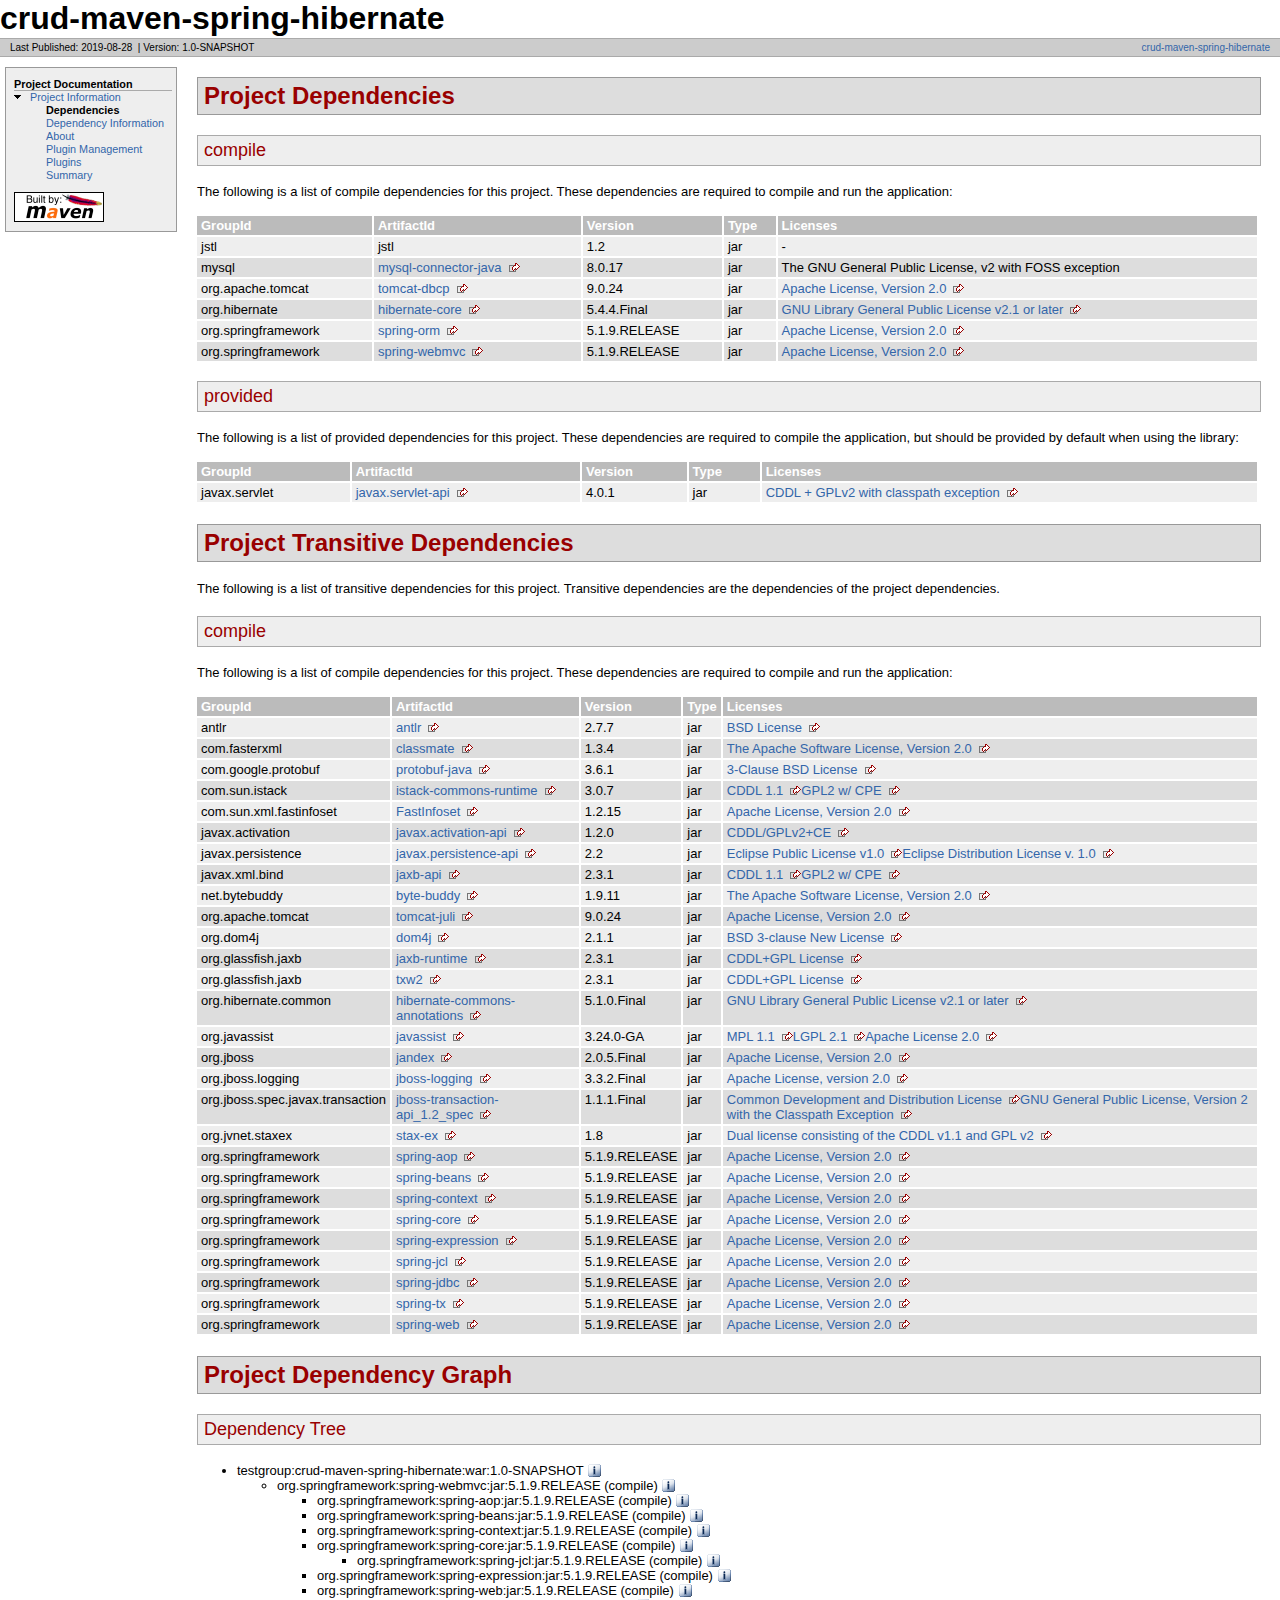
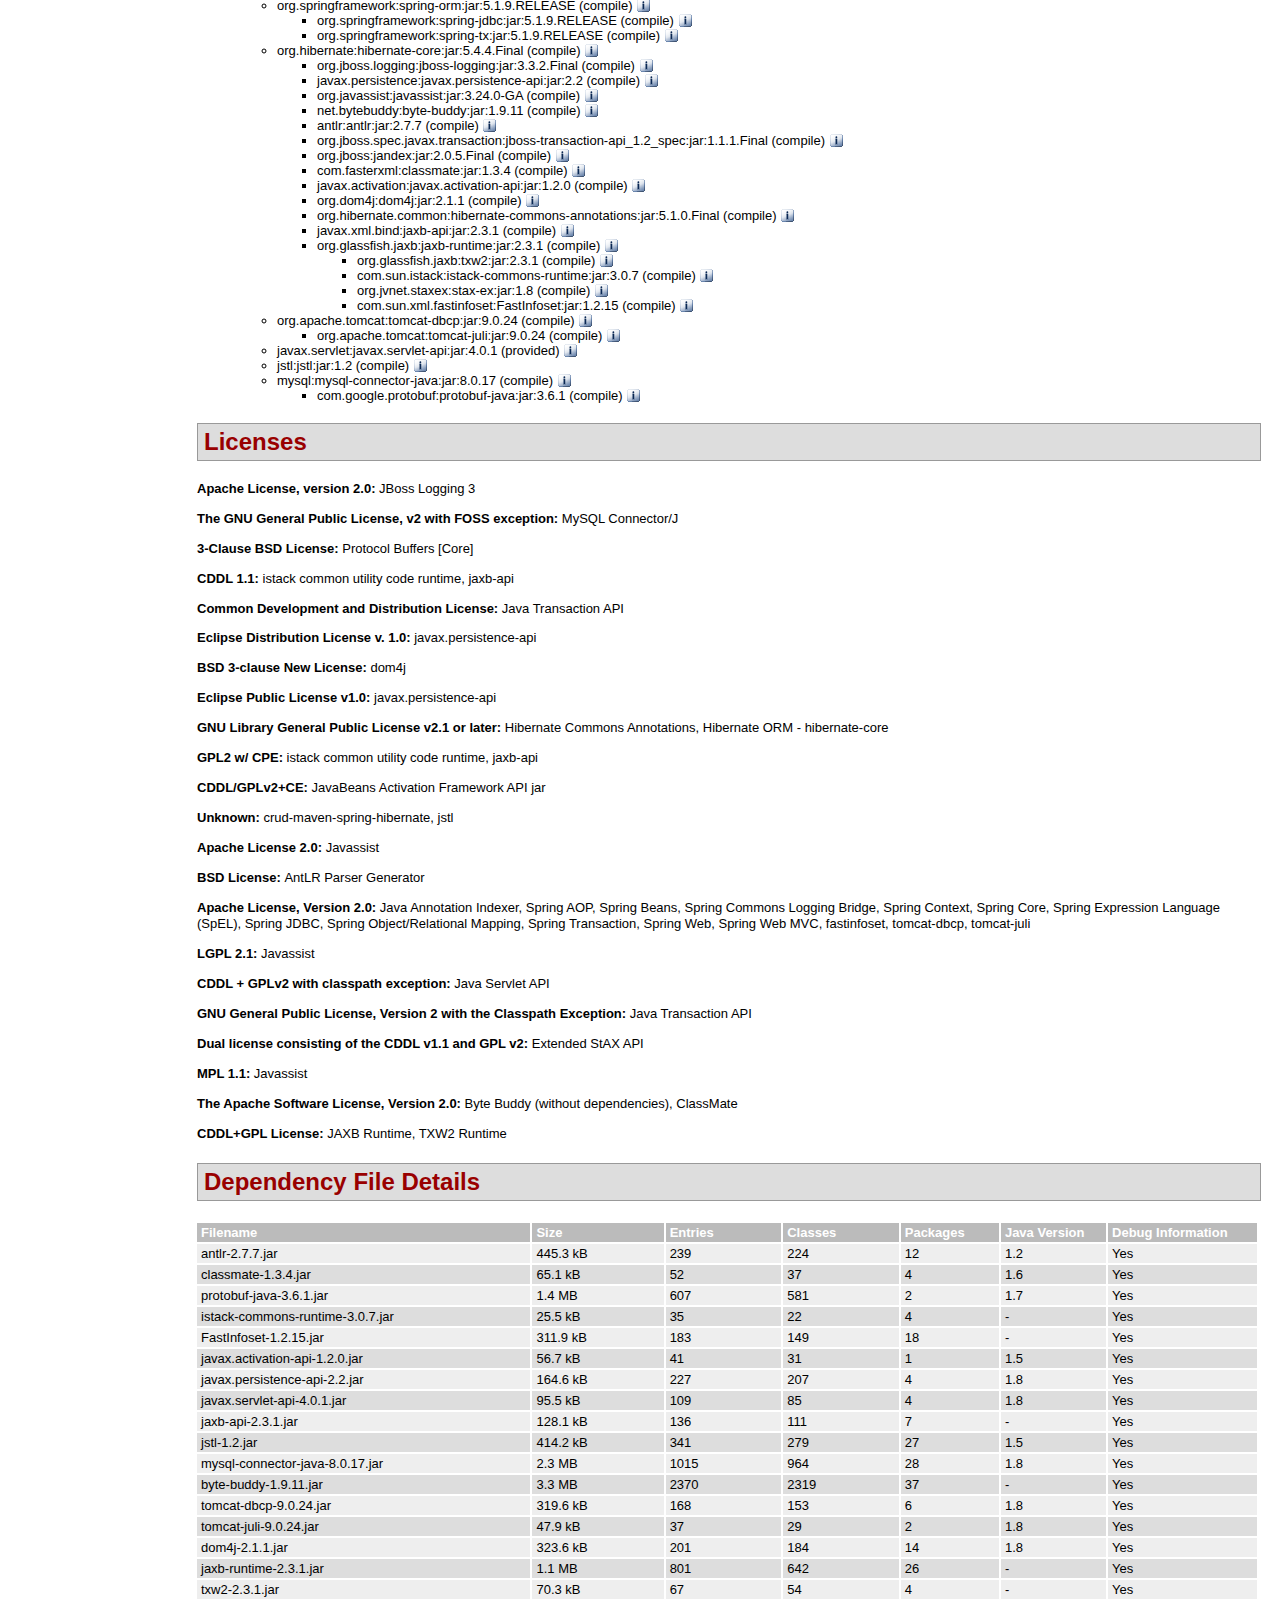
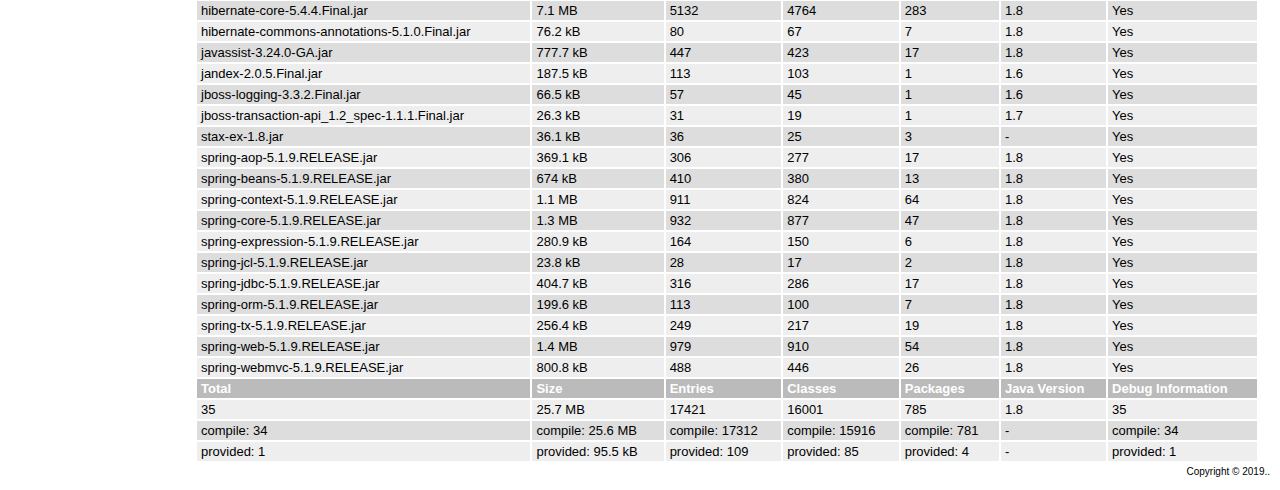
==== target/site/dependencies.html @ ca3b5a9d "Initial commit of simple CRUD application." ====
<!DOCTYPE html>
<!--
 | Generated by Apache Maven Doxia Site Renderer 1.9.1 from org.apache.maven.plugins:maven-project-info-reports-plugin:3.0.0:dependencies at 2019-08-28

 | Rendered using Apache Maven Default Skin
-->
<html xmlns="http://www.w3.org/1999/xhtml" xml:lang="en" lang="en">
  <head>
    <meta charset="UTF-8" />
    <meta name="viewport" content="width=device-width, initial-scale=1.0" />
    <meta name="generator" content="Apache Maven Doxia Site Renderer 1.9.1" />
    <title>crud-maven-spring-hibernate &#x2013; Project Dependencies</title>
    <link rel="stylesheet" href="./css/maven-base.css" />
    <link rel="stylesheet" href="./css/maven-theme.css" />
    <link rel="stylesheet" href="./css/site.css" />
    <link rel="stylesheet" href="./css/print.css" media="print" />
  </head>
  <body class="composite">
    <div id="banner">
<div id="bannerLeft">crud-maven-spring-hibernate
</div>
      <div class="clear">
        <hr/>
      </div>
    </div>
    <div id="breadcrumbs">
      <div class="xleft">
        <span id="publishDate">Last Published: 2019-08-28</span>
          &#xA0;| <span id="projectVersion">Version: 1.0-SNAPSHOT</span>
      </div>
      <div class="xright"><a href="${project.url}" title="crud-maven-spring-hibernate">crud-maven-spring-hibernate</a>      </div>
      <div class="clear">
        <hr/>
      </div>
    </div>
    <div id="leftColumn">
      <div id="navcolumn">
       <h5>Project Documentation</h5>
    <ul>
     <li class="expanded"><a href="project-info.html" title="Project Information">Project Information</a>
      <ul>
       <li class="none"><strong>Dependencies</strong></li>
       <li class="none"><a href="dependency-info.html" title="Dependency Information">Dependency Information</a></li>
       <li class="none"><a href="index.html" title="About">About</a></li>
       <li class="none"><a href="plugin-management.html" title="Plugin Management">Plugin Management</a></li>
       <li class="none"><a href="plugins.html" title="Plugins">Plugins</a></li>
       <li class="none"><a href="summary.html" title="Summary">Summary</a></li>
      </ul></li>
    </ul>
      <a href="http://maven.apache.org/" title="Built by Maven" class="poweredBy">
        <img class="poweredBy" alt="Built by Maven" src="./images/logos/maven-feather.png" />
      </a>
      </div>
    </div>
    <div id="bodyColumn">
      <div id="contentBox">
<a name="Project_Dependencies"></a><section>
<h2><a name="Project_Dependencies"></a>Project Dependencies</h2><a name="Project_Dependencies_compile"></a><section>
<h3><a name="compile"></a>compile</h3>
<p>The following is a list of compile dependencies for this project. These dependencies are required to compile and run the application:</p>
<table border="0" class="bodyTable">
<tr class="a">
<th>GroupId</th>
<th>ArtifactId</th>
<th>Version</th>
<th>Type</th>
<th>Licenses</th></tr>
<tr class="b">
<td>jstl</td>
<td>jstl</td>
<td>1.2</td>
<td>jar</td>
<td>-</td></tr>
<tr class="a">
<td>mysql</td>
<td><a class="externalLink" href="http://dev.mysql.com/doc/connector-j/en/">mysql-connector-java</a></td>
<td>8.0.17</td>
<td>jar</td>
<td>The GNU General Public License, v2 with FOSS exception</td></tr>
<tr class="b">
<td>org.apache.tomcat</td>
<td><a class="externalLink" href="https://tomcat.apache.org/">tomcat-dbcp</a></td>
<td>9.0.24</td>
<td>jar</td>
<td><a class="externalLink" href="http://www.apache.org/licenses/LICENSE-2.0.txt">Apache License, Version 2.0</a></td></tr>
<tr class="a">
<td>org.hibernate</td>
<td><a class="externalLink" href="http://hibernate.org/orm">hibernate-core</a></td>
<td>5.4.4.Final</td>
<td>jar</td>
<td><a class="externalLink" href="http://www.opensource.org/licenses/LGPL-2.1">GNU Library General Public License v2.1 or later</a></td></tr>
<tr class="b">
<td>org.springframework</td>
<td><a class="externalLink" href="https://github.com/spring-projects/spring-framework">spring-orm</a></td>
<td>5.1.9.RELEASE</td>
<td>jar</td>
<td><a class="externalLink" href="https://www.apache.org/licenses/LICENSE-2.0">Apache License, Version 2.0</a></td></tr>
<tr class="a">
<td>org.springframework</td>
<td><a class="externalLink" href="https://github.com/spring-projects/spring-framework">spring-webmvc</a></td>
<td>5.1.9.RELEASE</td>
<td>jar</td>
<td><a class="externalLink" href="https://www.apache.org/licenses/LICENSE-2.0">Apache License, Version 2.0</a></td></tr></table></section><a name="Project_Dependencies_provided"></a><section>
<h3><a name="provided"></a>provided</h3>
<p>The following is a list of provided dependencies for this project. These dependencies are required to compile the application, but should be provided by default when using the library:</p>
<table border="0" class="bodyTable">
<tr class="a">
<th>GroupId</th>
<th>ArtifactId</th>
<th>Version</th>
<th>Type</th>
<th>Licenses</th></tr>
<tr class="b">
<td>javax.servlet</td>
<td><a class="externalLink" href="https://javaee.github.io/servlet-spec/">javax.servlet-api</a></td>
<td>4.0.1</td>
<td>jar</td>
<td><a class="externalLink" href="https://oss.oracle.com/licenses/CDDL+GPL-1.1">CDDL + GPLv2 with classpath exception</a></td></tr></table></section></section><a name="Project_Transitive_Dependencies"></a><section>
<h2><a name="Project_Transitive_Dependencies"></a>Project Transitive Dependencies</h2>
<p>The following is a list of transitive dependencies for this project. Transitive dependencies are the dependencies of the project dependencies.</p><a name="Project_Transitive_Dependencies_compile"></a><section>
<h3><a name="compile"></a>compile</h3>
<p>The following is a list of compile dependencies for this project. These dependencies are required to compile and run the application:</p>
<table border="0" class="bodyTable">
<tr class="a">
<th>GroupId</th>
<th>ArtifactId</th>
<th>Version</th>
<th>Type</th>
<th>Licenses</th></tr>
<tr class="b">
<td>antlr</td>
<td><a class="externalLink" href="http://www.antlr.org/">antlr</a></td>
<td>2.7.7</td>
<td>jar</td>
<td><a class="externalLink" href="http://www.antlr.org/license.html">BSD License</a></td></tr>
<tr class="a">
<td>com.fasterxml</td>
<td><a class="externalLink" href="http://github.com/FasterXML/java-classmate">classmate</a></td>
<td>1.3.4</td>
<td>jar</td>
<td><a class="externalLink" href="http://www.apache.org/licenses/LICENSE-2.0.txt">The Apache Software License, Version 2.0</a></td></tr>
<tr class="b">
<td>com.google.protobuf</td>
<td><a class="externalLink" href="https://developers.google.com/protocol-buffers/protobuf-java/">protobuf-java</a></td>
<td>3.6.1</td>
<td>jar</td>
<td><a class="externalLink" href="https://opensource.org/licenses/BSD-3-Clause">3-Clause BSD License</a></td></tr>
<tr class="a">
<td>com.sun.istack</td>
<td><a class="externalLink" href="http://java.net/istack-commons/istack-commons-runtime/">istack-commons-runtime</a></td>
<td>3.0.7</td>
<td>jar</td>
<td><a class="externalLink" href="https://glassfish.java.net/public/CDDL+GPL_1_1.html">CDDL 1.1</a><a class="externalLink" href="https://glassfish.java.net/public/CDDL+GPL_1_1.html">GPL2 w/ CPE</a></td></tr>
<tr class="b">
<td>com.sun.xml.fastinfoset</td>
<td><a class="externalLink" href="http://fi.java.net">FastInfoset</a></td>
<td>1.2.15</td>
<td>jar</td>
<td><a class="externalLink" href="http://www.opensource.org/licenses/apache2.0.php">Apache License, Version 2.0</a></td></tr>
<tr class="a">
<td>javax.activation</td>
<td><a class="externalLink" href="http://java.net/all/javax.activation-api/">javax.activation-api</a></td>
<td>1.2.0</td>
<td>jar</td>
<td><a class="externalLink" href="https://github.com/javaee/activation/blob/master/LICENSE.txt">CDDL/GPLv2+CE</a></td></tr>
<tr class="b">
<td>javax.persistence</td>
<td><a class="externalLink" href="https://github.com/javaee/jpa-spec">javax.persistence-api</a></td>
<td>2.2</td>
<td>jar</td>
<td><a class="externalLink" href="http://www.eclipse.org/legal/epl-v10.html">Eclipse Public License v1.0</a><a class="externalLink" href="http://www.eclipse.org/org/documents/edl-v10.php">Eclipse Distribution License v. 1.0</a></td></tr>
<tr class="a">
<td>javax.xml.bind</td>
<td><a class="externalLink" href="https://github.com/javaee/jaxb-spec/jaxb-api">jaxb-api</a></td>
<td>2.3.1</td>
<td>jar</td>
<td><a class="externalLink" href="https://oss.oracle.com/licenses/CDDL+GPL-1.1">CDDL 1.1</a><a class="externalLink" href="https://oss.oracle.com/licenses/CDDL+GPL-1.1">GPL2 w/ CPE</a></td></tr>
<tr class="b">
<td>net.bytebuddy</td>
<td><a class="externalLink" href="http://bytebuddy.net/byte-buddy">byte-buddy</a></td>
<td>1.9.11</td>
<td>jar</td>
<td><a class="externalLink" href="http://www.apache.org/licenses/LICENSE-2.0.txt">The Apache Software License, Version 2.0</a></td></tr>
<tr class="a">
<td>org.apache.tomcat</td>
<td><a class="externalLink" href="https://tomcat.apache.org/">tomcat-juli</a></td>
<td>9.0.24</td>
<td>jar</td>
<td><a class="externalLink" href="http://www.apache.org/licenses/LICENSE-2.0.txt">Apache License, Version 2.0</a></td></tr>
<tr class="b">
<td>org.dom4j</td>
<td><a class="externalLink" href="http://dom4j.github.io/">dom4j</a></td>
<td>2.1.1</td>
<td>jar</td>
<td><a class="externalLink" href="https://github.com/dom4j/dom4j/blob/master/LICENSE">BSD 3-clause New License</a></td></tr>
<tr class="a">
<td>org.glassfish.jaxb</td>
<td><a class="externalLink" href="http://jaxb.java.net/jaxb-runtime-parent/jaxb-runtime">jaxb-runtime</a></td>
<td>2.3.1</td>
<td>jar</td>
<td><a class="externalLink" href="http://glassfish.java.net/public/CDDL+GPL_1_1.html">CDDL+GPL License</a></td></tr>
<tr class="b">
<td>org.glassfish.jaxb</td>
<td><a class="externalLink" href="http://jaxb.java.net/jaxb-txw-parent/txw2">txw2</a></td>
<td>2.3.1</td>
<td>jar</td>
<td><a class="externalLink" href="http://glassfish.java.net/public/CDDL+GPL_1_1.html">CDDL+GPL License</a></td></tr>
<tr class="a">
<td>org.hibernate.common</td>
<td><a class="externalLink" href="http://hibernate.org">hibernate-commons-annotations</a></td>
<td>5.1.0.Final</td>
<td>jar</td>
<td><a class="externalLink" href="http://www.opensource.org/licenses/LGPL-2.1">GNU Library General Public License v2.1 or later</a></td></tr>
<tr class="b">
<td>org.javassist</td>
<td><a class="externalLink" href="http://www.javassist.org/">javassist</a></td>
<td>3.24.0-GA</td>
<td>jar</td>
<td><a class="externalLink" href="http://www.mozilla.org/MPL/MPL-1.1.html">MPL 1.1</a><a class="externalLink" href="http://www.gnu.org/licenses/lgpl-2.1.html">LGPL 2.1</a><a class="externalLink" href="http://www.apache.org/licenses/">Apache License 2.0</a></td></tr>
<tr class="a">
<td>org.jboss</td>
<td><a class="externalLink" href="http://www.jboss.org/jandex">jandex</a></td>
<td>2.0.5.Final</td>
<td>jar</td>
<td><a class="externalLink" href="http://www.apache.org/licenses/LICENSE-2.0.txt">Apache License, Version 2.0</a></td></tr>
<tr class="b">
<td>org.jboss.logging</td>
<td><a class="externalLink" href="http://www.jboss.org">jboss-logging</a></td>
<td>3.3.2.Final</td>
<td>jar</td>
<td><a class="externalLink" href="http://www.apache.org/licenses/LICENSE-2.0.txt">Apache License, version 2.0</a></td></tr>
<tr class="a">
<td>org.jboss.spec.javax.transaction</td>
<td><a class="externalLink" href="http://www.jboss.org/jboss-transaction-api_1.2_spec">jboss-transaction-api_1.2_spec</a></td>
<td>1.1.1.Final</td>
<td>jar</td>
<td><a class="externalLink" href="http://repository.jboss.org/licenses/cddl.txt">Common Development and Distribution License</a><a class="externalLink" href="http://repository.jboss.org/licenses/gpl-2.0-ce.txt">GNU General Public License, Version 2 with the Classpath Exception</a></td></tr>
<tr class="b">
<td>org.jvnet.staxex</td>
<td><a class="externalLink" href="http://stax-ex.java.net/">stax-ex</a></td>
<td>1.8</td>
<td>jar</td>
<td><a class="externalLink" href="https://glassfish.dev.java.net/public/CDDL+GPL_1_1.html">Dual license consisting of the CDDL v1.1 and GPL v2</a></td></tr>
<tr class="a">
<td>org.springframework</td>
<td><a class="externalLink" href="https://github.com/spring-projects/spring-framework">spring-aop</a></td>
<td>5.1.9.RELEASE</td>
<td>jar</td>
<td><a class="externalLink" href="https://www.apache.org/licenses/LICENSE-2.0">Apache License, Version 2.0</a></td></tr>
<tr class="b">
<td>org.springframework</td>
<td><a class="externalLink" href="https://github.com/spring-projects/spring-framework">spring-beans</a></td>
<td>5.1.9.RELEASE</td>
<td>jar</td>
<td><a class="externalLink" href="https://www.apache.org/licenses/LICENSE-2.0">Apache License, Version 2.0</a></td></tr>
<tr class="a">
<td>org.springframework</td>
<td><a class="externalLink" href="https://github.com/spring-projects/spring-framework">spring-context</a></td>
<td>5.1.9.RELEASE</td>
<td>jar</td>
<td><a class="externalLink" href="https://www.apache.org/licenses/LICENSE-2.0">Apache License, Version 2.0</a></td></tr>
<tr class="b">
<td>org.springframework</td>
<td><a class="externalLink" href="https://github.com/spring-projects/spring-framework">spring-core</a></td>
<td>5.1.9.RELEASE</td>
<td>jar</td>
<td><a class="externalLink" href="https://www.apache.org/licenses/LICENSE-2.0">Apache License, Version 2.0</a></td></tr>
<tr class="a">
<td>org.springframework</td>
<td><a class="externalLink" href="https://github.com/spring-projects/spring-framework">spring-expression</a></td>
<td>5.1.9.RELEASE</td>
<td>jar</td>
<td><a class="externalLink" href="https://www.apache.org/licenses/LICENSE-2.0">Apache License, Version 2.0</a></td></tr>
<tr class="b">
<td>org.springframework</td>
<td><a class="externalLink" href="https://github.com/spring-projects/spring-framework">spring-jcl</a></td>
<td>5.1.9.RELEASE</td>
<td>jar</td>
<td><a class="externalLink" href="https://www.apache.org/licenses/LICENSE-2.0">Apache License, Version 2.0</a></td></tr>
<tr class="a">
<td>org.springframework</td>
<td><a class="externalLink" href="https://github.com/spring-projects/spring-framework">spring-jdbc</a></td>
<td>5.1.9.RELEASE</td>
<td>jar</td>
<td><a class="externalLink" href="https://www.apache.org/licenses/LICENSE-2.0">Apache License, Version 2.0</a></td></tr>
<tr class="b">
<td>org.springframework</td>
<td><a class="externalLink" href="https://github.com/spring-projects/spring-framework">spring-tx</a></td>
<td>5.1.9.RELEASE</td>
<td>jar</td>
<td><a class="externalLink" href="https://www.apache.org/licenses/LICENSE-2.0">Apache License, Version 2.0</a></td></tr>
<tr class="a">
<td>org.springframework</td>
<td><a class="externalLink" href="https://github.com/spring-projects/spring-framework">spring-web</a></td>
<td>5.1.9.RELEASE</td>
<td>jar</td>
<td><a class="externalLink" href="https://www.apache.org/licenses/LICENSE-2.0">Apache License, Version 2.0</a></td></tr></table></section></section><a name="Project_Dependency_Graph"></a><section>
<h2><a name="Project_Dependency_Graph"></a>Project Dependency Graph</h2>
<script language="javascript" type="text/javascript">
      function toggleDependencyDetails( divId, imgId )
      {
        var div = document.getElementById( divId );
        var img = document.getElementById( imgId );
        if( div.style.display == '' )
        {
          div.style.display = 'none';
          img.src='./images/icon_info_sml.gif';
          img.alt='[Information]';
        }
        else
        {
          div.style.display = '';
          img.src='./images/close.gif';
          img.alt='[Close]';
        }
      }
</script>
<a name="Dependency_Tree"></a><section>
<h3><a name="Dependency_Tree"></a>Dependency Tree</h3>
<ul>
<li>testgroup:crud-maven-spring-hibernate:war:1.0-SNAPSHOT <img id="_img1" src="./images/icon_info_sml.gif" alt="[Information]" onclick="toggleDependencyDetails( '_dep0', '_img1' );" style="cursor: pointer; vertical-align: text-bottom;"></img><div id="_dep0" style="display:none">
<table border="0" class="bodyTable">
<tr class="a">
<th>crud-maven-spring-hibernate</th></tr>
<tr class="b">
<td>
<p><b>Description: </b>There is currently no description associated with this project.</p>
<p><b>Project Licenses: </b>No licenses are defined for this project.</p></td></tr></table></div>
<ul>
<li>org.springframework:spring-webmvc:jar:5.1.9.RELEASE (compile) <img id="_img3" src="./images/icon_info_sml.gif" alt="[Information]" onclick="toggleDependencyDetails( '_dep2', '_img3' );" style="cursor: pointer; vertical-align: text-bottom;"></img><div id="_dep2" style="display:none">
<table border="0" class="bodyTable">
<tr class="a">
<th>Spring Web MVC</th></tr>
<tr class="b">
<td>
<p><b>Description: </b>Spring Web MVC</p>
<p><b>URL: </b><a class="externalLink" href="https://github.com/spring-projects/spring-framework">https://github.com/spring-projects/spring-framework</a></p>
<p><b>Project Licenses: </b><a class="externalLink" href="https://www.apache.org/licenses/LICENSE-2.0">Apache License, Version 2.0</a></p></td></tr></table></div>
<ul>
<li>org.springframework:spring-aop:jar:5.1.9.RELEASE (compile) <img id="_img5" src="./images/icon_info_sml.gif" alt="[Information]" onclick="toggleDependencyDetails( '_dep4', '_img5' );" style="cursor: pointer; vertical-align: text-bottom;"></img><div id="_dep4" style="display:none">
<table border="0" class="bodyTable">
<tr class="a">
<th>Spring AOP</th></tr>
<tr class="b">
<td>
<p><b>Description: </b>Spring AOP</p>
<p><b>URL: </b><a class="externalLink" href="https://github.com/spring-projects/spring-framework">https://github.com/spring-projects/spring-framework</a></p>
<p><b>Project Licenses: </b><a class="externalLink" href="https://www.apache.org/licenses/LICENSE-2.0">Apache License, Version 2.0</a></p></td></tr></table></div></li>
<li>org.springframework:spring-beans:jar:5.1.9.RELEASE (compile) <img id="_img7" src="./images/icon_info_sml.gif" alt="[Information]" onclick="toggleDependencyDetails( '_dep6', '_img7' );" style="cursor: pointer; vertical-align: text-bottom;"></img><div id="_dep6" style="display:none">
<table border="0" class="bodyTable">
<tr class="a">
<th>Spring Beans</th></tr>
<tr class="b">
<td>
<p><b>Description: </b>Spring Beans</p>
<p><b>URL: </b><a class="externalLink" href="https://github.com/spring-projects/spring-framework">https://github.com/spring-projects/spring-framework</a></p>
<p><b>Project Licenses: </b><a class="externalLink" href="https://www.apache.org/licenses/LICENSE-2.0">Apache License, Version 2.0</a></p></td></tr></table></div></li>
<li>org.springframework:spring-context:jar:5.1.9.RELEASE (compile) <img id="_img9" src="./images/icon_info_sml.gif" alt="[Information]" onclick="toggleDependencyDetails( '_dep8', '_img9' );" style="cursor: pointer; vertical-align: text-bottom;"></img><div id="_dep8" style="display:none">
<table border="0" class="bodyTable">
<tr class="a">
<th>Spring Context</th></tr>
<tr class="b">
<td>
<p><b>Description: </b>Spring Context</p>
<p><b>URL: </b><a class="externalLink" href="https://github.com/spring-projects/spring-framework">https://github.com/spring-projects/spring-framework</a></p>
<p><b>Project Licenses: </b><a class="externalLink" href="https://www.apache.org/licenses/LICENSE-2.0">Apache License, Version 2.0</a></p></td></tr></table></div></li>
<li>org.springframework:spring-core:jar:5.1.9.RELEASE (compile) <img id="_img11" src="./images/icon_info_sml.gif" alt="[Information]" onclick="toggleDependencyDetails( '_dep10', '_img11' );" style="cursor: pointer; vertical-align: text-bottom;"></img><div id="_dep10" style="display:none">
<table border="0" class="bodyTable">
<tr class="a">
<th>Spring Core</th></tr>
<tr class="b">
<td>
<p><b>Description: </b>Spring Core</p>
<p><b>URL: </b><a class="externalLink" href="https://github.com/spring-projects/spring-framework">https://github.com/spring-projects/spring-framework</a></p>
<p><b>Project Licenses: </b><a class="externalLink" href="https://www.apache.org/licenses/LICENSE-2.0">Apache License, Version 2.0</a></p></td></tr></table></div>
<ul>
<li>org.springframework:spring-jcl:jar:5.1.9.RELEASE (compile) <img id="_img13" src="./images/icon_info_sml.gif" alt="[Information]" onclick="toggleDependencyDetails( '_dep12', '_img13' );" style="cursor: pointer; vertical-align: text-bottom;"></img><div id="_dep12" style="display:none">
<table border="0" class="bodyTable">
<tr class="a">
<th>Spring Commons Logging Bridge</th></tr>
<tr class="b">
<td>
<p><b>Description: </b>Spring Commons Logging Bridge</p>
<p><b>URL: </b><a class="externalLink" href="https://github.com/spring-projects/spring-framework">https://github.com/spring-projects/spring-framework</a></p>
<p><b>Project Licenses: </b><a class="externalLink" href="https://www.apache.org/licenses/LICENSE-2.0">Apache License, Version 2.0</a></p></td></tr></table></div></li></ul></li>
<li>org.springframework:spring-expression:jar:5.1.9.RELEASE (compile) <img id="_img15" src="./images/icon_info_sml.gif" alt="[Information]" onclick="toggleDependencyDetails( '_dep14', '_img15' );" style="cursor: pointer; vertical-align: text-bottom;"></img><div id="_dep14" style="display:none">
<table border="0" class="bodyTable">
<tr class="a">
<th>Spring Expression Language (SpEL)</th></tr>
<tr class="b">
<td>
<p><b>Description: </b>Spring Expression Language (SpEL)</p>
<p><b>URL: </b><a class="externalLink" href="https://github.com/spring-projects/spring-framework">https://github.com/spring-projects/spring-framework</a></p>
<p><b>Project Licenses: </b><a class="externalLink" href="https://www.apache.org/licenses/LICENSE-2.0">Apache License, Version 2.0</a></p></td></tr></table></div></li>
<li>org.springframework:spring-web:jar:5.1.9.RELEASE (compile) <img id="_img17" src="./images/icon_info_sml.gif" alt="[Information]" onclick="toggleDependencyDetails( '_dep16', '_img17' );" style="cursor: pointer; vertical-align: text-bottom;"></img><div id="_dep16" style="display:none">
<table border="0" class="bodyTable">
<tr class="a">
<th>Spring Web</th></tr>
<tr class="b">
<td>
<p><b>Description: </b>Spring Web</p>
<p><b>URL: </b><a class="externalLink" href="https://github.com/spring-projects/spring-framework">https://github.com/spring-projects/spring-framework</a></p>
<p><b>Project Licenses: </b><a class="externalLink" href="https://www.apache.org/licenses/LICENSE-2.0">Apache License, Version 2.0</a></p></td></tr></table></div></li></ul></li>
<li>org.springframework:spring-orm:jar:5.1.9.RELEASE (compile) <img id="_img19" src="./images/icon_info_sml.gif" alt="[Information]" onclick="toggleDependencyDetails( '_dep18', '_img19' );" style="cursor: pointer; vertical-align: text-bottom;"></img><div id="_dep18" style="display:none">
<table border="0" class="bodyTable">
<tr class="a">
<th>Spring Object/Relational Mapping</th></tr>
<tr class="b">
<td>
<p><b>Description: </b>Spring Object/Relational Mapping</p>
<p><b>URL: </b><a class="externalLink" href="https://github.com/spring-projects/spring-framework">https://github.com/spring-projects/spring-framework</a></p>
<p><b>Project Licenses: </b><a class="externalLink" href="https://www.apache.org/licenses/LICENSE-2.0">Apache License, Version 2.0</a></p></td></tr></table></div>
<ul>
<li>org.springframework:spring-jdbc:jar:5.1.9.RELEASE (compile) <img id="_img21" src="./images/icon_info_sml.gif" alt="[Information]" onclick="toggleDependencyDetails( '_dep20', '_img21' );" style="cursor: pointer; vertical-align: text-bottom;"></img><div id="_dep20" style="display:none">
<table border="0" class="bodyTable">
<tr class="a">
<th>Spring JDBC</th></tr>
<tr class="b">
<td>
<p><b>Description: </b>Spring JDBC</p>
<p><b>URL: </b><a class="externalLink" href="https://github.com/spring-projects/spring-framework">https://github.com/spring-projects/spring-framework</a></p>
<p><b>Project Licenses: </b><a class="externalLink" href="https://www.apache.org/licenses/LICENSE-2.0">Apache License, Version 2.0</a></p></td></tr></table></div></li>
<li>org.springframework:spring-tx:jar:5.1.9.RELEASE (compile) <img id="_img23" src="./images/icon_info_sml.gif" alt="[Information]" onclick="toggleDependencyDetails( '_dep22', '_img23' );" style="cursor: pointer; vertical-align: text-bottom;"></img><div id="_dep22" style="display:none">
<table border="0" class="bodyTable">
<tr class="a">
<th>Spring Transaction</th></tr>
<tr class="b">
<td>
<p><b>Description: </b>Spring Transaction</p>
<p><b>URL: </b><a class="externalLink" href="https://github.com/spring-projects/spring-framework">https://github.com/spring-projects/spring-framework</a></p>
<p><b>Project Licenses: </b><a class="externalLink" href="https://www.apache.org/licenses/LICENSE-2.0">Apache License, Version 2.0</a></p></td></tr></table></div></li></ul></li>
<li>org.hibernate:hibernate-core:jar:5.4.4.Final (compile) <img id="_img25" src="./images/icon_info_sml.gif" alt="[Information]" onclick="toggleDependencyDetails( '_dep24', '_img25' );" style="cursor: pointer; vertical-align: text-bottom;"></img><div id="_dep24" style="display:none">
<table border="0" class="bodyTable">
<tr class="a">
<th>Hibernate ORM - hibernate-core</th></tr>
<tr class="b">
<td>
<p><b>Description: </b>Hibernate's core ORM functionality</p>
<p><b>URL: </b><a class="externalLink" href="http://hibernate.org/orm">http://hibernate.org/orm</a></p>
<p><b>Project Licenses: </b><a class="externalLink" href="http://www.opensource.org/licenses/LGPL-2.1">GNU Library General Public License v2.1 or later</a></p></td></tr></table></div>
<ul>
<li>org.jboss.logging:jboss-logging:jar:3.3.2.Final (compile) <img id="_img27" src="./images/icon_info_sml.gif" alt="[Information]" onclick="toggleDependencyDetails( '_dep26', '_img27' );" style="cursor: pointer; vertical-align: text-bottom;"></img><div id="_dep26" style="display:none">
<table border="0" class="bodyTable">
<tr class="a">
<th>JBoss Logging 3</th></tr>
<tr class="b">
<td>
<p><b>Description: </b>The JBoss Logging Framework</p>
<p><b>URL: </b><a class="externalLink" href="http://www.jboss.org">http://www.jboss.org</a></p>
<p><b>Project Licenses: </b><a class="externalLink" href="http://www.apache.org/licenses/LICENSE-2.0.txt">Apache License, version 2.0</a></p></td></tr></table></div></li>
<li>javax.persistence:javax.persistence-api:jar:2.2 (compile) <img id="_img29" src="./images/icon_info_sml.gif" alt="[Information]" onclick="toggleDependencyDetails( '_dep28', '_img29' );" style="cursor: pointer; vertical-align: text-bottom;"></img><div id="_dep28" style="display:none">
<table border="0" class="bodyTable">
<tr class="a">
<th>javax.persistence-api</th></tr>
<tr class="b">
<td>
<p><b>Description: </b>Java(TM) Persistence API</p>
<p><b>URL: </b><a class="externalLink" href="https://github.com/javaee/jpa-spec">https://github.com/javaee/jpa-spec</a></p>
<p><b>Project Licenses: </b><a class="externalLink" href="http://www.eclipse.org/legal/epl-v10.html">Eclipse Public License v1.0</a>, <a class="externalLink" href="http://www.eclipse.org/org/documents/edl-v10.php">Eclipse Distribution License v. 1.0</a></p></td></tr></table></div></li>
<li>org.javassist:javassist:jar:3.24.0-GA (compile) <img id="_img31" src="./images/icon_info_sml.gif" alt="[Information]" onclick="toggleDependencyDetails( '_dep30', '_img31' );" style="cursor: pointer; vertical-align: text-bottom;"></img><div id="_dep30" style="display:none">
<table border="0" class="bodyTable">
<tr class="a">
<th>Javassist</th></tr>
<tr class="b">
<td>
<p><b>Description: </b>Javassist (JAVA programming ASSISTant) makes Java bytecode manipulation
    simple.  It is a class library for editing bytecodes in Java.</p>
<p><b>URL: </b><a class="externalLink" href="http://www.javassist.org/">http://www.javassist.org/</a></p>
<p><b>Project Licenses: </b><a class="externalLink" href="http://www.mozilla.org/MPL/MPL-1.1.html">MPL 1.1</a>, <a class="externalLink" href="http://www.gnu.org/licenses/lgpl-2.1.html">LGPL 2.1</a>, <a class="externalLink" href="http://www.apache.org/licenses/">Apache License 2.0</a></p></td></tr></table></div></li>
<li>net.bytebuddy:byte-buddy:jar:1.9.11 (compile) <img id="_img33" src="./images/icon_info_sml.gif" alt="[Information]" onclick="toggleDependencyDetails( '_dep32', '_img33' );" style="cursor: pointer; vertical-align: text-bottom;"></img><div id="_dep32" style="display:none">
<table border="0" class="bodyTable">
<tr class="a">
<th>Byte Buddy (without dependencies)</th></tr>
<tr class="b">
<td>
<p><b>Description: </b>Byte Buddy is a Java library for creating Java classes at run time.
        This artifact is a build of Byte Buddy with all ASM dependencies repackaged into its own name space.</p>
<p><b>URL: </b><a class="externalLink" href="http://bytebuddy.net/byte-buddy">http://bytebuddy.net/byte-buddy</a></p>
<p><b>Project Licenses: </b><a class="externalLink" href="http://www.apache.org/licenses/LICENSE-2.0.txt">The Apache Software License, Version 2.0</a></p></td></tr></table></div></li>
<li>antlr:antlr:jar:2.7.7 (compile) <img id="_img35" src="./images/icon_info_sml.gif" alt="[Information]" onclick="toggleDependencyDetails( '_dep34', '_img35' );" style="cursor: pointer; vertical-align: text-bottom;"></img><div id="_dep34" style="display:none">
<table border="0" class="bodyTable">
<tr class="a">
<th>AntLR Parser Generator</th></tr>
<tr class="b">
<td>
<p><b>Description: </b>A framework for constructing recognizers, compilers,
    and translators from grammatical descriptions containing
    Java, C#, C++, or Python actions.</p>
<p><b>URL: </b><a class="externalLink" href="http://www.antlr.org/">http://www.antlr.org/</a></p>
<p><b>Project Licenses: </b><a class="externalLink" href="http://www.antlr.org/license.html">BSD License</a></p></td></tr></table></div></li>
<li>org.jboss.spec.javax.transaction:jboss-transaction-api_1.2_spec:jar:1.1.1.Final (compile) <img id="_img37" src="./images/icon_info_sml.gif" alt="[Information]" onclick="toggleDependencyDetails( '_dep36', '_img37' );" style="cursor: pointer; vertical-align: text-bottom;"></img><div id="_dep36" style="display:none">
<table border="0" class="bodyTable">
<tr class="a">
<th>Java Transaction API</th></tr>
<tr class="b">
<td>
<p><b>Description: </b>The Java Transaction 1.2 API classes</p>
<p><b>URL: </b><a class="externalLink" href="http://www.jboss.org/jboss-transaction-api_1.2_spec">http://www.jboss.org/jboss-transaction-api_1.2_spec</a></p>
<p><b>Project Licenses: </b><a class="externalLink" href="http://repository.jboss.org/licenses/cddl.txt">Common Development and Distribution License</a>, <a class="externalLink" href="http://repository.jboss.org/licenses/gpl-2.0-ce.txt">GNU General Public License, Version 2 with the Classpath Exception</a></p></td></tr></table></div></li>
<li>org.jboss:jandex:jar:2.0.5.Final (compile) <img id="_img39" src="./images/icon_info_sml.gif" alt="[Information]" onclick="toggleDependencyDetails( '_dep38', '_img39' );" style="cursor: pointer; vertical-align: text-bottom;"></img><div id="_dep38" style="display:none">
<table border="0" class="bodyTable">
<tr class="a">
<th>Java Annotation Indexer</th></tr>
<tr class="b">
<td>
<p><b>Description: </b>Parent POM for JBoss projects. Provides default project build configuration.</p>
<p><b>URL: </b><a class="externalLink" href="http://www.jboss.org/jandex">http://www.jboss.org/jandex</a></p>
<p><b>Project Licenses: </b><a class="externalLink" href="http://www.apache.org/licenses/LICENSE-2.0.txt">Apache License, Version 2.0</a></p></td></tr></table></div></li>
<li>com.fasterxml:classmate:jar:1.3.4 (compile) <img id="_img41" src="./images/icon_info_sml.gif" alt="[Information]" onclick="toggleDependencyDetails( '_dep40', '_img41' );" style="cursor: pointer; vertical-align: text-bottom;"></img><div id="_dep40" style="display:none">
<table border="0" class="bodyTable">
<tr class="a">
<th>ClassMate</th></tr>
<tr class="b">
<td>
<p><b>Description: </b>Library for introspecting types with full generic information
        including resolving of field and method types.</p>
<p><b>URL: </b><a class="externalLink" href="http://github.com/FasterXML/java-classmate">http://github.com/FasterXML/java-classmate</a></p>
<p><b>Project Licenses: </b><a class="externalLink" href="http://www.apache.org/licenses/LICENSE-2.0.txt">The Apache Software License, Version 2.0</a></p></td></tr></table></div></li>
<li>javax.activation:javax.activation-api:jar:1.2.0 (compile) <img id="_img43" src="./images/icon_info_sml.gif" alt="[Information]" onclick="toggleDependencyDetails( '_dep42', '_img43' );" style="cursor: pointer; vertical-align: text-bottom;"></img><div id="_dep42" style="display:none">
<table border="0" class="bodyTable">
<tr class="a">
<th>JavaBeans Activation Framework API jar</th></tr>
<tr class="b">
<td>
<p><b>Description: </b>JavaBeans Activation Framework API jar</p>
<p><b>URL: </b><a class="externalLink" href="http://java.net/all/javax.activation-api/">http://java.net/all/javax.activation-api/</a></p>
<p><b>Project Licenses: </b><a class="externalLink" href="https://github.com/javaee/activation/blob/master/LICENSE.txt">CDDL/GPLv2+CE</a></p></td></tr></table></div></li>
<li>org.dom4j:dom4j:jar:2.1.1 (compile) <img id="_img45" src="./images/icon_info_sml.gif" alt="[Information]" onclick="toggleDependencyDetails( '_dep44', '_img45' );" style="cursor: pointer; vertical-align: text-bottom;"></img><div id="_dep44" style="display:none">
<table border="0" class="bodyTable">
<tr class="a">
<th>dom4j</th></tr>
<tr class="b">
<td>
<p><b>Description: </b>flexible XML framework for Java</p>
<p><b>URL: </b><a class="externalLink" href="http://dom4j.github.io/">http://dom4j.github.io/</a></p>
<p><b>Project Licenses: </b><a class="externalLink" href="https://github.com/dom4j/dom4j/blob/master/LICENSE">BSD 3-clause New License</a></p></td></tr></table></div></li>
<li>org.hibernate.common:hibernate-commons-annotations:jar:5.1.0.Final (compile) <img id="_img47" src="./images/icon_info_sml.gif" alt="[Information]" onclick="toggleDependencyDetails( '_dep46', '_img47' );" style="cursor: pointer; vertical-align: text-bottom;"></img><div id="_dep46" style="display:none">
<table border="0" class="bodyTable">
<tr class="a">
<th>Hibernate Commons Annotations</th></tr>
<tr class="b">
<td>
<p><b>Description: </b>Common reflection code used in support of annotation processing</p>
<p><b>URL: </b><a class="externalLink" href="http://hibernate.org">http://hibernate.org</a></p>
<p><b>Project Licenses: </b><a class="externalLink" href="http://www.opensource.org/licenses/LGPL-2.1">GNU Library General Public License v2.1 or later</a></p></td></tr></table></div></li>
<li>javax.xml.bind:jaxb-api:jar:2.3.1 (compile) <img id="_img49" src="./images/icon_info_sml.gif" alt="[Information]" onclick="toggleDependencyDetails( '_dep48', '_img49' );" style="cursor: pointer; vertical-align: text-bottom;"></img><div id="_dep48" style="display:none">
<table border="0" class="bodyTable">
<tr class="a">
<th>jaxb-api</th></tr>
<tr class="b">
<td>
<p><b>Description: </b>JAXB (JSR 222) API</p>
<p><b>URL: </b><a class="externalLink" href="https://github.com/javaee/jaxb-spec/jaxb-api">https://github.com/javaee/jaxb-spec/jaxb-api</a></p>
<p><b>Project Licenses: </b><a class="externalLink" href="https://oss.oracle.com/licenses/CDDL+GPL-1.1">CDDL 1.1</a>, <a class="externalLink" href="https://oss.oracle.com/licenses/CDDL+GPL-1.1">GPL2 w/ CPE</a></p></td></tr></table></div></li>
<li>org.glassfish.jaxb:jaxb-runtime:jar:2.3.1 (compile) <img id="_img51" src="./images/icon_info_sml.gif" alt="[Information]" onclick="toggleDependencyDetails( '_dep50', '_img51' );" style="cursor: pointer; vertical-align: text-bottom;"></img><div id="_dep50" style="display:none">
<table border="0" class="bodyTable">
<tr class="a">
<th>JAXB Runtime</th></tr>
<tr class="b">
<td>
<p><b>Description: </b>JAXB (JSR 222) Reference Implementation</p>
<p><b>URL: </b><a class="externalLink" href="http://jaxb.java.net/jaxb-runtime-parent/jaxb-runtime">http://jaxb.java.net/jaxb-runtime-parent/jaxb-runtime</a></p>
<p><b>Project Licenses: </b><a class="externalLink" href="http://glassfish.java.net/public/CDDL+GPL_1_1.html">CDDL+GPL License</a></p></td></tr></table></div>
<ul>
<li>org.glassfish.jaxb:txw2:jar:2.3.1 (compile) <img id="_img53" src="./images/icon_info_sml.gif" alt="[Information]" onclick="toggleDependencyDetails( '_dep52', '_img53' );" style="cursor: pointer; vertical-align: text-bottom;"></img><div id="_dep52" style="display:none">
<table border="0" class="bodyTable">
<tr class="a">
<th>TXW2 Runtime</th></tr>
<tr class="b">
<td>
<p><b>Description: </b>TXW is a library that allows you to write XML documents.</p>
<p><b>URL: </b><a class="externalLink" href="http://jaxb.java.net/jaxb-txw-parent/txw2">http://jaxb.java.net/jaxb-txw-parent/txw2</a></p>
<p><b>Project Licenses: </b><a class="externalLink" href="http://glassfish.java.net/public/CDDL+GPL_1_1.html">CDDL+GPL License</a></p></td></tr></table></div></li>
<li>com.sun.istack:istack-commons-runtime:jar:3.0.7 (compile) <img id="_img55" src="./images/icon_info_sml.gif" alt="[Information]" onclick="toggleDependencyDetails( '_dep54', '_img55' );" style="cursor: pointer; vertical-align: text-bottom;"></img><div id="_dep54" style="display:none">
<table border="0" class="bodyTable">
<tr class="a">
<th>istack common utility code runtime</th></tr>
<tr class="b">
<td>
<p><b>Description: </b>istack common utility code</p>
<p><b>URL: </b><a class="externalLink" href="http://java.net/istack-commons/istack-commons-runtime/">http://java.net/istack-commons/istack-commons-runtime/</a></p>
<p><b>Project Licenses: </b><a class="externalLink" href="https://glassfish.java.net/public/CDDL+GPL_1_1.html">CDDL 1.1</a>, <a class="externalLink" href="https://glassfish.java.net/public/CDDL+GPL_1_1.html">GPL2 w/ CPE</a></p></td></tr></table></div></li>
<li>org.jvnet.staxex:stax-ex:jar:1.8 (compile) <img id="_img57" src="./images/icon_info_sml.gif" alt="[Information]" onclick="toggleDependencyDetails( '_dep56', '_img57' );" style="cursor: pointer; vertical-align: text-bottom;"></img><div id="_dep56" style="display:none">
<table border="0" class="bodyTable">
<tr class="a">
<th>Extended StAX API</th></tr>
<tr class="b">
<td>
<p><b>Description: </b>Extensions to JSR-173 StAX API.</p>
<p><b>URL: </b><a class="externalLink" href="http://stax-ex.java.net/">http://stax-ex.java.net/</a></p>
<p><b>Project Licenses: </b><a class="externalLink" href="https://glassfish.dev.java.net/public/CDDL+GPL_1_1.html">Dual license consisting of the CDDL v1.1 and GPL v2</a></p></td></tr></table></div></li>
<li>com.sun.xml.fastinfoset:FastInfoset:jar:1.2.15 (compile) <img id="_img59" src="./images/icon_info_sml.gif" alt="[Information]" onclick="toggleDependencyDetails( '_dep58', '_img59' );" style="cursor: pointer; vertical-align: text-bottom;"></img><div id="_dep58" style="display:none">
<table border="0" class="bodyTable">
<tr class="a">
<th>fastinfoset</th></tr>
<tr class="b">
<td>
<p><b>Description: </b>Open Source implementation of the Fast Infoset Standard for Binary XML (http://www.itu.int/ITU-T/asn1/).</p>
<p><b>URL: </b><a class="externalLink" href="http://fi.java.net">http://fi.java.net</a></p>
<p><b>Project Licenses: </b><a class="externalLink" href="http://www.opensource.org/licenses/apache2.0.php">Apache License, Version 2.0</a></p></td></tr></table></div></li></ul></li></ul></li>
<li>org.apache.tomcat:tomcat-dbcp:jar:9.0.24 (compile) <img id="_img61" src="./images/icon_info_sml.gif" alt="[Information]" onclick="toggleDependencyDetails( '_dep60', '_img61' );" style="cursor: pointer; vertical-align: text-bottom;"></img><div id="_dep60" style="display:none">
<table border="0" class="bodyTable">
<tr class="a">
<th>tomcat-dbcp</th></tr>
<tr class="b">
<td>
<p><b>Description: </b>Tomcat Database Connection Pooling package</p>
<p><b>URL: </b><a class="externalLink" href="https://tomcat.apache.org/">https://tomcat.apache.org/</a></p>
<p><b>Project Licenses: </b><a class="externalLink" href="http://www.apache.org/licenses/LICENSE-2.0.txt">Apache License, Version 2.0</a></p></td></tr></table></div>
<ul>
<li>org.apache.tomcat:tomcat-juli:jar:9.0.24 (compile) <img id="_img63" src="./images/icon_info_sml.gif" alt="[Information]" onclick="toggleDependencyDetails( '_dep62', '_img63' );" style="cursor: pointer; vertical-align: text-bottom;"></img><div id="_dep62" style="display:none">
<table border="0" class="bodyTable">
<tr class="a">
<th>tomcat-juli</th></tr>
<tr class="b">
<td>
<p><b>Description: </b>Tomcat Core Logging Package</p>
<p><b>URL: </b><a class="externalLink" href="https://tomcat.apache.org/">https://tomcat.apache.org/</a></p>
<p><b>Project Licenses: </b><a class="externalLink" href="http://www.apache.org/licenses/LICENSE-2.0.txt">Apache License, Version 2.0</a></p></td></tr></table></div></li></ul></li>
<li>javax.servlet:javax.servlet-api:jar:4.0.1 (provided) <img id="_img65" src="./images/icon_info_sml.gif" alt="[Information]" onclick="toggleDependencyDetails( '_dep64', '_img65' );" style="cursor: pointer; vertical-align: text-bottom;"></img><div id="_dep64" style="display:none">
<table border="0" class="bodyTable">
<tr class="a">
<th>Java Servlet API</th></tr>
<tr class="b">
<td>
<p><b>Description: </b>Java.net - The Source for Java Technology Collaboration</p>
<p><b>URL: </b><a class="externalLink" href="https://javaee.github.io/servlet-spec/">https://javaee.github.io/servlet-spec/</a></p>
<p><b>Project Licenses: </b><a class="externalLink" href="https://oss.oracle.com/licenses/CDDL+GPL-1.1">CDDL + GPLv2 with classpath exception</a></p></td></tr></table></div></li>
<li>jstl:jstl:jar:1.2 (compile) <img id="_img67" src="./images/icon_info_sml.gif" alt="[Information]" onclick="toggleDependencyDetails( '_dep66', '_img67' );" style="cursor: pointer; vertical-align: text-bottom;"></img><div id="_dep66" style="display:none">
<table border="0" class="bodyTable">
<tr class="a">
<th>jstl</th></tr>
<tr class="b">
<td>
<p><b>Description: </b>There is currently no description associated with this project.</p>
<p><b>Project Licenses: </b>No licenses are defined for this project.</p></td></tr></table></div></li>
<li>mysql:mysql-connector-java:jar:8.0.17 (compile) <img id="_img69" src="./images/icon_info_sml.gif" alt="[Information]" onclick="toggleDependencyDetails( '_dep68', '_img69' );" style="cursor: pointer; vertical-align: text-bottom;"></img><div id="_dep68" style="display:none">
<table border="0" class="bodyTable">
<tr class="a">
<th>MySQL Connector/J</th></tr>
<tr class="b">
<td>
<p><b>Description: </b>JDBC Type 4 driver for MySQL</p>
<p><b>URL: </b><a class="externalLink" href="http://dev.mysql.com/doc/connector-j/en/">http://dev.mysql.com/doc/connector-j/en/</a></p>
<p><b>Project Licenses: </b>The GNU General Public License, v2 with FOSS exception</p></td></tr></table></div>
<ul>
<li>com.google.protobuf:protobuf-java:jar:3.6.1 (compile) <img id="_img71" src="./images/icon_info_sml.gif" alt="[Information]" onclick="toggleDependencyDetails( '_dep70', '_img71' );" style="cursor: pointer; vertical-align: text-bottom;"></img><div id="_dep70" style="display:none">
<table border="0" class="bodyTable">
<tr class="a">
<th>Protocol Buffers [Core]</th></tr>
<tr class="b">
<td>
<p><b>Description: </b>Core Protocol Buffers library. Protocol Buffers are a way of encoding structured data in an
    efficient yet extensible format.</p>
<p><b>URL: </b><a class="externalLink" href="https://developers.google.com/protocol-buffers/protobuf-java/">https://developers.google.com/protocol-buffers/protobuf-java/</a></p>
<p><b>Project Licenses: </b><a class="externalLink" href="https://opensource.org/licenses/BSD-3-Clause">3-Clause BSD License</a></p></td></tr></table></div></li></ul></li></ul></li></ul></section></section><a name="Licenses"></a><section>
<h2><a name="Licenses"></a>Licenses</h2>
<p><b>Apache License, version 2.0: </b>JBoss Logging 3</p>
<p><b>The GNU General Public License, v2 with FOSS exception: </b>MySQL Connector/J</p>
<p><b>3-Clause BSD License: </b>Protocol Buffers [Core]</p>
<p><b>CDDL 1.1: </b>istack common utility code runtime, jaxb-api</p>
<p><b>Common Development and Distribution License: </b>Java Transaction API</p>
<p><b>Eclipse Distribution License v. 1.0: </b>javax.persistence-api</p>
<p><b>BSD 3-clause New License: </b>dom4j</p>
<p><b>Eclipse Public License v1.0: </b>javax.persistence-api</p>
<p><b>GNU Library General Public License v2.1 or later: </b>Hibernate Commons Annotations, Hibernate ORM - hibernate-core</p>
<p><b>GPL2 w/ CPE: </b>istack common utility code runtime, jaxb-api</p>
<p><b>CDDL/GPLv2+CE: </b>JavaBeans Activation Framework API jar</p>
<p><b>Unknown: </b>crud-maven-spring-hibernate, jstl</p>
<p><b>Apache License 2.0: </b>Javassist</p>
<p><b>BSD License: </b>AntLR Parser Generator</p>
<p><b>Apache License, Version 2.0: </b>Java Annotation Indexer, Spring AOP, Spring Beans, Spring Commons Logging Bridge, Spring Context, Spring Core, Spring Expression Language (SpEL), Spring JDBC, Spring Object/Relational Mapping, Spring Transaction, Spring Web, Spring Web MVC, fastinfoset, tomcat-dbcp, tomcat-juli</p>
<p><b>LGPL 2.1: </b>Javassist</p>
<p><b>CDDL + GPLv2 with classpath exception: </b>Java Servlet API</p>
<p><b>GNU General Public License, Version 2 with the Classpath Exception: </b>Java Transaction API</p>
<p><b>Dual license consisting of the CDDL v1.1 and GPL v2: </b>Extended StAX API</p>
<p><b>MPL 1.1: </b>Javassist</p>
<p><b>The Apache Software License, Version 2.0: </b>Byte Buddy (without dependencies), ClassMate</p>
<p><b>CDDL+GPL License: </b>JAXB Runtime, TXW2 Runtime</p></section><a name="Dependency_File_Details"></a><section>
<h2><a name="Dependency_File_Details"></a>Dependency File Details</h2>
<table border="0" class="bodyTable">
<tr class="a">
<th>Filename</th>
<th>Size</th>
<th>Entries</th>
<th>Classes</th>
<th>Packages</th>
<th>Java Version</th>
<th title="Indicates whether these dependencies have been compiled with debug information.">Debug Information</th></tr>
<tr class="b">
<td>antlr-2.7.7.jar</td>
<td>445.3 kB</td>
<td>239</td>
<td>224</td>
<td>12</td>
<td>1.2</td>
<td>Yes</td></tr>
<tr class="a">
<td>classmate-1.3.4.jar</td>
<td>65.1 kB</td>
<td>52</td>
<td>37</td>
<td>4</td>
<td>1.6</td>
<td>Yes</td></tr>
<tr class="b">
<td>protobuf-java-3.6.1.jar</td>
<td>1.4 MB</td>
<td>607</td>
<td>581</td>
<td>2</td>
<td>1.7</td>
<td>Yes</td></tr>
<tr class="a">
<td>istack-commons-runtime-3.0.7.jar</td>
<td>25.5 kB</td>
<td>35</td>
<td>22</td>
<td>4</td>
<td>-</td>
<td>Yes</td></tr>
<tr class="b">
<td>FastInfoset-1.2.15.jar</td>
<td>311.9 kB</td>
<td>183</td>
<td>149</td>
<td>18</td>
<td>-</td>
<td>Yes</td></tr>
<tr class="a">
<td>javax.activation-api-1.2.0.jar</td>
<td>56.7 kB</td>
<td>41</td>
<td>31</td>
<td>1</td>
<td>1.5</td>
<td>Yes</td></tr>
<tr class="b">
<td>javax.persistence-api-2.2.jar</td>
<td>164.6 kB</td>
<td>227</td>
<td>207</td>
<td>4</td>
<td>1.8</td>
<td>Yes</td></tr>
<tr class="a">
<td>javax.servlet-api-4.0.1.jar</td>
<td>95.5 kB</td>
<td>109</td>
<td>85</td>
<td>4</td>
<td>1.8</td>
<td>Yes</td></tr>
<tr class="b">
<td>jaxb-api-2.3.1.jar</td>
<td>128.1 kB</td>
<td>136</td>
<td>111</td>
<td>7</td>
<td>-</td>
<td>Yes</td></tr>
<tr class="a">
<td>jstl-1.2.jar</td>
<td>414.2 kB</td>
<td>341</td>
<td>279</td>
<td>27</td>
<td>1.5</td>
<td>Yes</td></tr>
<tr class="b">
<td>mysql-connector-java-8.0.17.jar</td>
<td>2.3 MB</td>
<td>1015</td>
<td>964</td>
<td>28</td>
<td>1.8</td>
<td>Yes</td></tr>
<tr class="a">
<td>byte-buddy-1.9.11.jar</td>
<td>3.3 MB</td>
<td>2370</td>
<td>2319</td>
<td>37</td>
<td>-</td>
<td>Yes</td></tr>
<tr class="b">
<td>tomcat-dbcp-9.0.24.jar</td>
<td>319.6 kB</td>
<td>168</td>
<td>153</td>
<td>6</td>
<td>1.8</td>
<td>Yes</td></tr>
<tr class="a">
<td>tomcat-juli-9.0.24.jar</td>
<td>47.9 kB</td>
<td>37</td>
<td>29</td>
<td>2</td>
<td>1.8</td>
<td>Yes</td></tr>
<tr class="b">
<td>dom4j-2.1.1.jar</td>
<td>323.6 kB</td>
<td>201</td>
<td>184</td>
<td>14</td>
<td>1.8</td>
<td>Yes</td></tr>
<tr class="a">
<td>jaxb-runtime-2.3.1.jar</td>
<td>1.1 MB</td>
<td>801</td>
<td>642</td>
<td>26</td>
<td>-</td>
<td>Yes</td></tr>
<tr class="b">
<td>txw2-2.3.1.jar</td>
<td>70.3 kB</td>
<td>67</td>
<td>54</td>
<td>4</td>
<td>-</td>
<td>Yes</td></tr>
<tr class="a">
<td>hibernate-core-5.4.4.Final.jar</td>
<td>7.1 MB</td>
<td>5132</td>
<td>4764</td>
<td>283</td>
<td>1.8</td>
<td>Yes</td></tr>
<tr class="b">
<td>hibernate-commons-annotations-5.1.0.Final.jar</td>
<td>76.2 kB</td>
<td>80</td>
<td>67</td>
<td>7</td>
<td>1.8</td>
<td>Yes</td></tr>
<tr class="a">
<td>javassist-3.24.0-GA.jar</td>
<td>777.7 kB</td>
<td>447</td>
<td>423</td>
<td>17</td>
<td>1.8</td>
<td>Yes</td></tr>
<tr class="b">
<td>jandex-2.0.5.Final.jar</td>
<td>187.5 kB</td>
<td>113</td>
<td>103</td>
<td>1</td>
<td>1.6</td>
<td>Yes</td></tr>
<tr class="a">
<td>jboss-logging-3.3.2.Final.jar</td>
<td>66.5 kB</td>
<td>57</td>
<td>45</td>
<td>1</td>
<td>1.6</td>
<td>Yes</td></tr>
<tr class="b">
<td>jboss-transaction-api_1.2_spec-1.1.1.Final.jar</td>
<td>26.3 kB</td>
<td>31</td>
<td>19</td>
<td>1</td>
<td>1.7</td>
<td>Yes</td></tr>
<tr class="a">
<td>stax-ex-1.8.jar</td>
<td>36.1 kB</td>
<td>36</td>
<td>25</td>
<td>3</td>
<td>-</td>
<td>Yes</td></tr>
<tr class="b">
<td>spring-aop-5.1.9.RELEASE.jar</td>
<td>369.1 kB</td>
<td>306</td>
<td>277</td>
<td>17</td>
<td>1.8</td>
<td>Yes</td></tr>
<tr class="a">
<td>spring-beans-5.1.9.RELEASE.jar</td>
<td>674 kB</td>
<td>410</td>
<td>380</td>
<td>13</td>
<td>1.8</td>
<td>Yes</td></tr>
<tr class="b">
<td>spring-context-5.1.9.RELEASE.jar</td>
<td>1.1 MB</td>
<td>911</td>
<td>824</td>
<td>64</td>
<td>1.8</td>
<td>Yes</td></tr>
<tr class="a">
<td>spring-core-5.1.9.RELEASE.jar</td>
<td>1.3 MB</td>
<td>932</td>
<td>877</td>
<td>47</td>
<td>1.8</td>
<td>Yes</td></tr>
<tr class="b">
<td>spring-expression-5.1.9.RELEASE.jar</td>
<td>280.9 kB</td>
<td>164</td>
<td>150</td>
<td>6</td>
<td>1.8</td>
<td>Yes</td></tr>
<tr class="a">
<td>spring-jcl-5.1.9.RELEASE.jar</td>
<td>23.8 kB</td>
<td>28</td>
<td>17</td>
<td>2</td>
<td>1.8</td>
<td>Yes</td></tr>
<tr class="b">
<td>spring-jdbc-5.1.9.RELEASE.jar</td>
<td>404.7 kB</td>
<td>316</td>
<td>286</td>
<td>17</td>
<td>1.8</td>
<td>Yes</td></tr>
<tr class="a">
<td>spring-orm-5.1.9.RELEASE.jar</td>
<td>199.6 kB</td>
<td>113</td>
<td>100</td>
<td>7</td>
<td>1.8</td>
<td>Yes</td></tr>
<tr class="b">
<td>spring-tx-5.1.9.RELEASE.jar</td>
<td>256.4 kB</td>
<td>249</td>
<td>217</td>
<td>19</td>
<td>1.8</td>
<td>Yes</td></tr>
<tr class="a">
<td>spring-web-5.1.9.RELEASE.jar</td>
<td>1.4 MB</td>
<td>979</td>
<td>910</td>
<td>54</td>
<td>1.8</td>
<td>Yes</td></tr>
<tr class="b">
<td>spring-webmvc-5.1.9.RELEASE.jar</td>
<td>800.8 kB</td>
<td>488</td>
<td>446</td>
<td>26</td>
<td>1.8</td>
<td>Yes</td></tr>
<tr class="a">
<th>Total</th>
<th>Size</th>
<th>Entries</th>
<th>Classes</th>
<th>Packages</th>
<th>Java Version</th>
<th>Debug Information</th></tr>
<tr class="b">
<td>35</td>
<td>25.7 MB</td>
<td>17421</td>
<td>16001</td>
<td>785</td>
<td>1.8</td>
<td>35</td></tr>
<tr class="a">
<td>compile: 34</td>
<td>compile: 25.6 MB</td>
<td>compile: 17312</td>
<td>compile: 15916</td>
<td>compile: 781</td>
<td>-</td>
<td>compile: 34</td></tr>
<tr class="b">
<td>provided: 1</td>
<td>provided: 95.5 kB</td>
<td>provided: 109</td>
<td>provided: 85</td>
<td>provided: 4</td>
<td>-</td>
<td>provided: 1</td></tr></table></section>
      </div>
    </div>
    <div class="clear">
      <hr/>
    </div>
    <div id="footer">
      <div class="xright">
        Copyright &#169;      2019..      </div>
      <div class="clear">
        <hr/>
      </div>
    </div>
  </body>
</html>
---- target/site/css/maven-base.css ----
/*
 * Licensed to the Apache Software Foundation (ASF) under one
 * or more contributor license agreements.  See the NOTICE file
 * distributed with this work for additional information
 * regarding copyright ownership.  The ASF licenses this file
 * to you under the Apache License, Version 2.0 (the
 * "License"); you may not use this file except in compliance
 * with the License.  You may obtain a copy of the License at
 *
 *   http://www.apache.org/licenses/LICENSE-2.0
 *
 * Unless required by applicable law or agreed to in writing,
 * software distributed under the License is distributed on an
 * "AS IS" BASIS, WITHOUT WARRANTIES OR CONDITIONS OF ANY
 * KIND, either express or implied.  See the License for the
 * specific language governing permissions and limitations
 * under the License.
 */

body {
  margin: 0px;
  padding: 0px;
}
table {
  padding:0px;
  width: 100%;
  margin-left: -2px;
  margin-right: -2px;
}
acronym {
  cursor: help;
  border-bottom: 1px dotted #feb;
}
table.bodyTable th, table.bodyTable td {
  padding: 2px 4px 2px 4px;
  vertical-align: top;
}
div.clear{
  clear:both;
  visibility: hidden;
}
div.clear hr{
  display: none;
}
#bannerLeft, #bannerRight {
  font-size: xx-large;
  font-weight: bold;
}
#bannerLeft img, #bannerRight img {
  margin: 0px;
}
.xleft, #bannerLeft img {
  float:left;
}
.xright, #bannerRight {
  float:right;
}
#banner {
  padding: 0px;
}
#breadcrumbs {
  padding: 3px 10px 3px 10px;
}
#leftColumn {
 width: 170px;
 float:left;
 overflow: auto;
}
#bodyColumn {
  margin-right: 1.5em;
  margin-left: 197px;
}
#legend {
  padding: 8px 0 8px 0;
}
#navcolumn {
  padding: 8px 4px 0 8px;
}
#navcolumn h5 {
  margin: 0;
  padding: 0;
  font-size: small;
}
#navcolumn ul {
  margin: 0;
  padding: 0;
  font-size: small;
}
#navcolumn li {
  list-style-type: none;
  background-image: none;
  background-repeat: no-repeat;
  background-position: 0 0.4em;
  padding-left: 16px;
  list-style-position: outside;
  line-height: 1.2em;
  font-size: smaller;
}
#navcolumn li.expanded {
  background-image: url(../images/expanded.gif);
}
#navcolumn li.collapsed {
  background-image: url(../images/collapsed.gif);
}
#navcolumn li.none {
  text-indent: -1em;
  margin-left: 1em;
}
#poweredBy {
  text-align: center;
}
#navcolumn img {
  margin-top: 10px;
  margin-bottom: 3px;
}
#poweredBy img {
  display:block;
  margin: 20px 0 20px 17px;
}
#search img {
    margin: 0px;
    display: block;
}
#search #q, #search #btnG {
    border: 1px solid #999;
    margin-bottom:10px;
}
#search form {
    margin: 0px;
}
#lastPublished {
  font-size: x-small;
}
.navSection {
  margin-bottom: 2px;
  padding: 8px;
}
.navSectionHead {
  font-weight: bold;
  font-size: x-small;
}
.section {
  padding: 4px;
}
#footer {
  padding: 3px 10px 3px 10px;
  font-size: x-small;
}
#breadcrumbs {
  font-size: x-small;
  margin: 0pt;
}
.source {
  padding: 12px;
  margin: 1em 7px 1em 7px;
}
.source pre {
  margin: 0px;
  padding: 0px;
}
#navcolumn img.imageLink, .imageLink {
  padding-left: 0px;
  padding-bottom: 0px;
  padding-top: 0px;
  padding-right: 2px;
  border: 0px;
  margin: 0px;
}
---- target/site/css/maven-theme.css ----
/*
 * Licensed to the Apache Software Foundation (ASF) under one
 * or more contributor license agreements.  See the NOTICE file
 * distributed with this work for additional information
 * regarding copyright ownership.  The ASF licenses this file
 * to you under the Apache License, Version 2.0 (the
 * "License"); you may not use this file except in compliance
 * with the License.  You may obtain a copy of the License at
 *
 *   http://www.apache.org/licenses/LICENSE-2.0
 *
 * Unless required by applicable law or agreed to in writing,
 * software distributed under the License is distributed on an
 * "AS IS" BASIS, WITHOUT WARRANTIES OR CONDITIONS OF ANY
 * KIND, either express or implied.  See the License for the
 * specific language governing permissions and limitations
 * under the License.
 */

body {
  padding: 0px 0px 10px 0px;
}
body, td, select, input, li{
  font-family: Verdana, Helvetica, Arial, sans-serif;
  font-size: 13px;
}
code{
  font-family: Courier, monospace;
  font-size: 13px;
}
a {
  text-decoration: none;
}
a:link {
  color:#36a;
}
a:visited  {
  color:#47a;
}
a:active, a:hover {
  color:#69c;
}
#legend li.externalLink {
  background: url(../images/external.png) left top no-repeat;
  padding-left: 18px;
}
a.externalLink, a.externalLink:link, a.externalLink:visited, a.externalLink:active, a.externalLink:hover {
  background: url(../images/external.png) right center no-repeat;
  padding-right: 18px;
}
#legend li.newWindow {
  background: url(../images/newwindow.png) left top no-repeat;
  padding-left: 18px;
}
a.newWindow, a.newWindow:link, a.newWindow:visited, a.newWindow:active, a.newWindow:hover {
  background: url(../images/newwindow.png) right center no-repeat;
  padding-right: 18px;
}
h2 {
  padding: 4px 4px 4px 6px;
  border: 1px solid #999;
  color: #900;
  background-color: #ddd;
  font-weight:900;
  font-size: x-large;
}
h3 {
  padding: 4px 4px 4px 6px;
  border: 1px solid #aaa;
  color: #900;
  background-color: #eee;
  font-weight: normal;
  font-size: large;
}
h4 {
  padding: 4px 4px 4px 6px;
  border: 1px solid #bbb;
  color: #900;
  background-color: #fff;
  font-weight: normal;
  font-size: large;
}
h5 {
  padding: 4px 4px 4px 6px;
  color: #900;
  font-size: medium;
}
p {
  line-height: 1.3em;
  font-size: small;
}
#breadcrumbs {
  border-top: 1px solid #aaa;
  border-bottom: 1px solid #aaa;
  background-color: #ccc;
}
#leftColumn {
  margin: 10px 0 0 5px;
  border: 1px solid #999;
  background-color: #eee;
  padding-bottom: 3px; /* IE-9 scrollbar-fix */
}
#navcolumn h5 {
  font-size: smaller;
  border-bottom: 1px solid #aaaaaa;
  padding-top: 2px;
  color: #000;
}

table.bodyTable th {
  color: white;
  background-color: #bbb;
  text-align: left;
  font-weight: bold;
}

table.bodyTable th, table.bodyTable td {
  font-size: 1em;
}

table.bodyTable tr.a {
  background-color: #ddd;
}

table.bodyTable tr.b {
  background-color: #eee;
}

.source {
  border: 1px solid #999;
}
dl {
  padding: 4px 4px 4px 6px;
  border: 1px solid #aaa;
  background-color: #ffc;
}
dt {
  color: #900;
}
#organizationLogo img, #projectLogo img, #projectLogo span{
  margin: 8px;
}
#banner {
  border-bottom: 1px solid #fff;
}
.errormark, .warningmark, .donemark, .infomark {
  background: url(../images/icon_error_sml.gif) no-repeat;
}

.warningmark {
  background-image: url(../images/icon_warning_sml.gif);
}

.donemark {
  background-image: url(../images/icon_success_sml.gif);
}

.infomark {
  background-image: url(../images/icon_info_sml.gif);
}
---- target/site/css/site.css ----
/* You can override this file with your own styles */
---- target/site/css/print.css ----
/*
 * Licensed to the Apache Software Foundation (ASF) under one
 * or more contributor license agreements.  See the NOTICE file
 * distributed with this work for additional information
 * regarding copyright ownership.  The ASF licenses this file
 * to you under the Apache License, Version 2.0 (the
 * "License"); you may not use this file except in compliance
 * with the License.  You may obtain a copy of the License at
 *
 *   http://www.apache.org/licenses/LICENSE-2.0
 *
 * Unless required by applicable law or agreed to in writing,
 * software distributed under the License is distributed on an
 * "AS IS" BASIS, WITHOUT WARRANTIES OR CONDITIONS OF ANY
 * KIND, either express or implied.  See the License for the
 * specific language governing permissions and limitations
 * under the License.
 */

#banner, #footer, #leftcol, #breadcrumbs, .docs #toc, .docs .courtesylinks, #leftColumn, #navColumn {
	display: none !important;
}
#bodyColumn, body.docs div.docs {
	margin: 0 !important;
	border: none !important
}
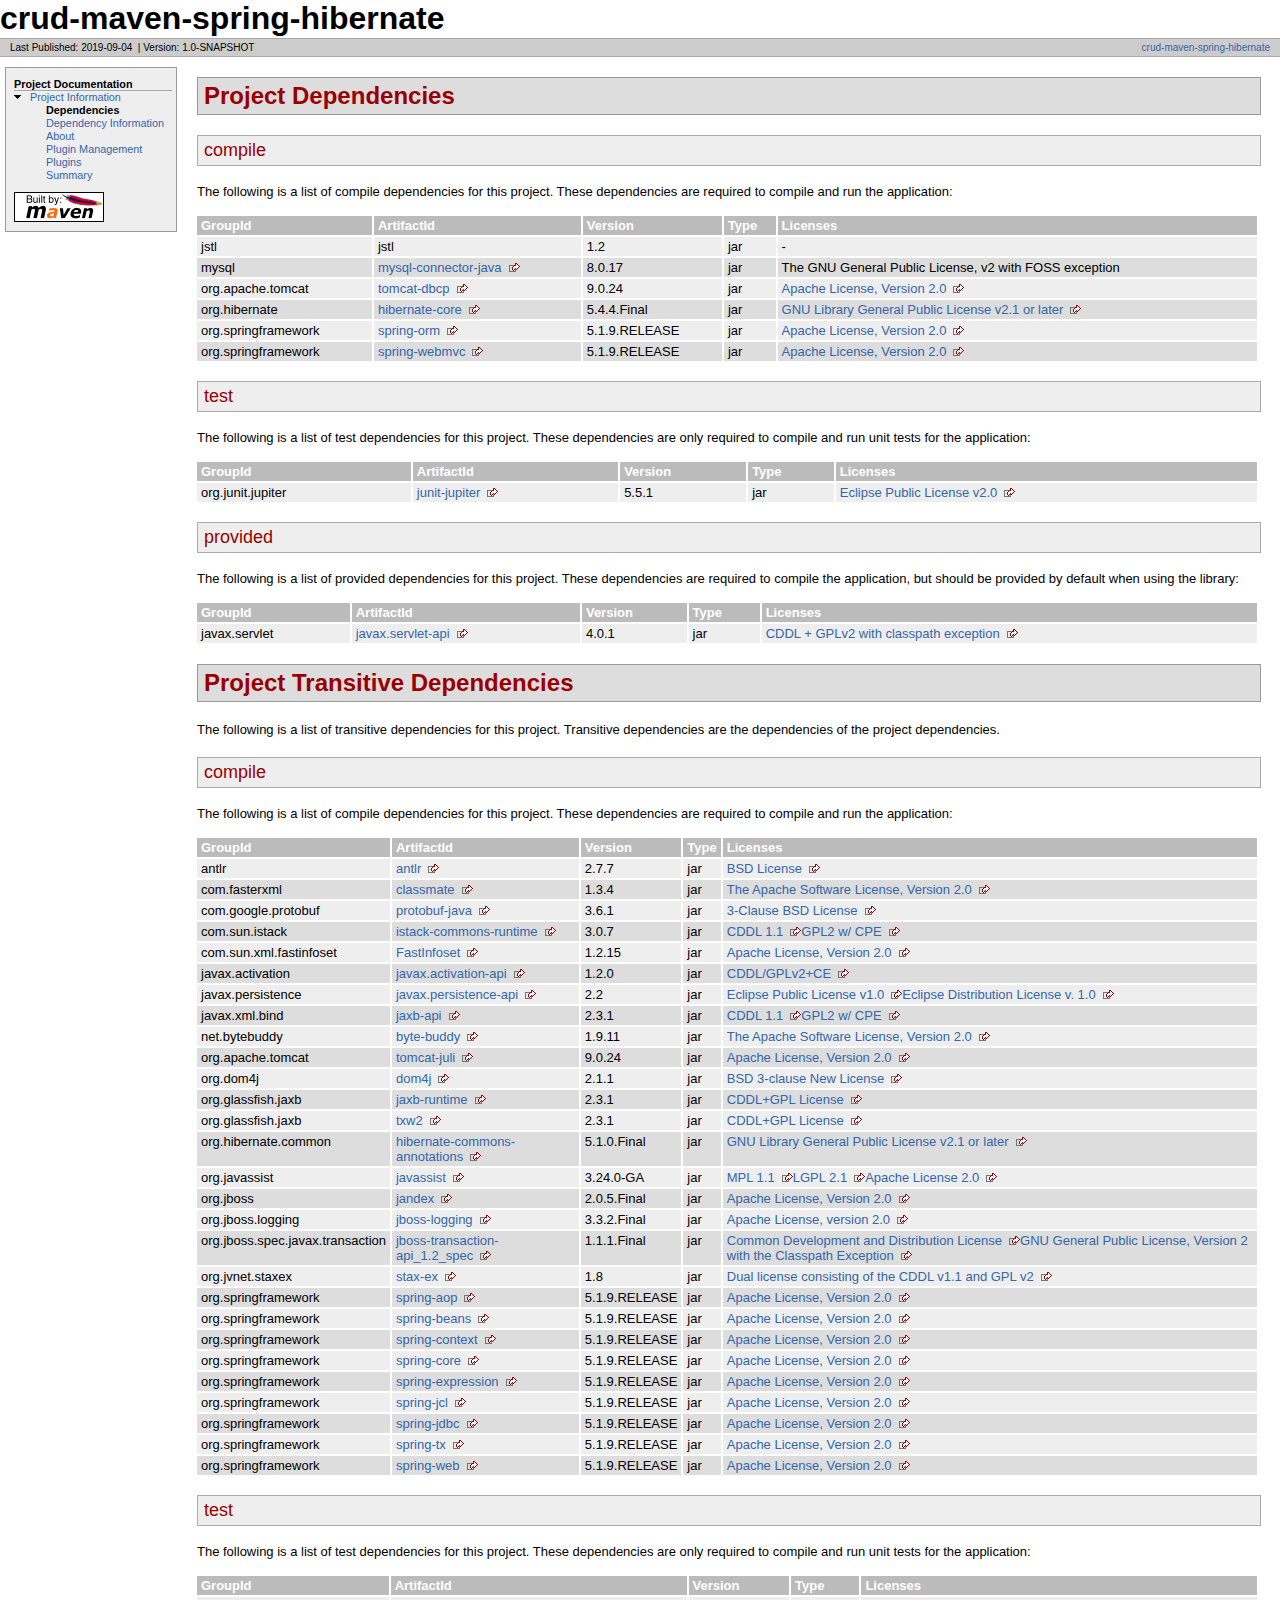
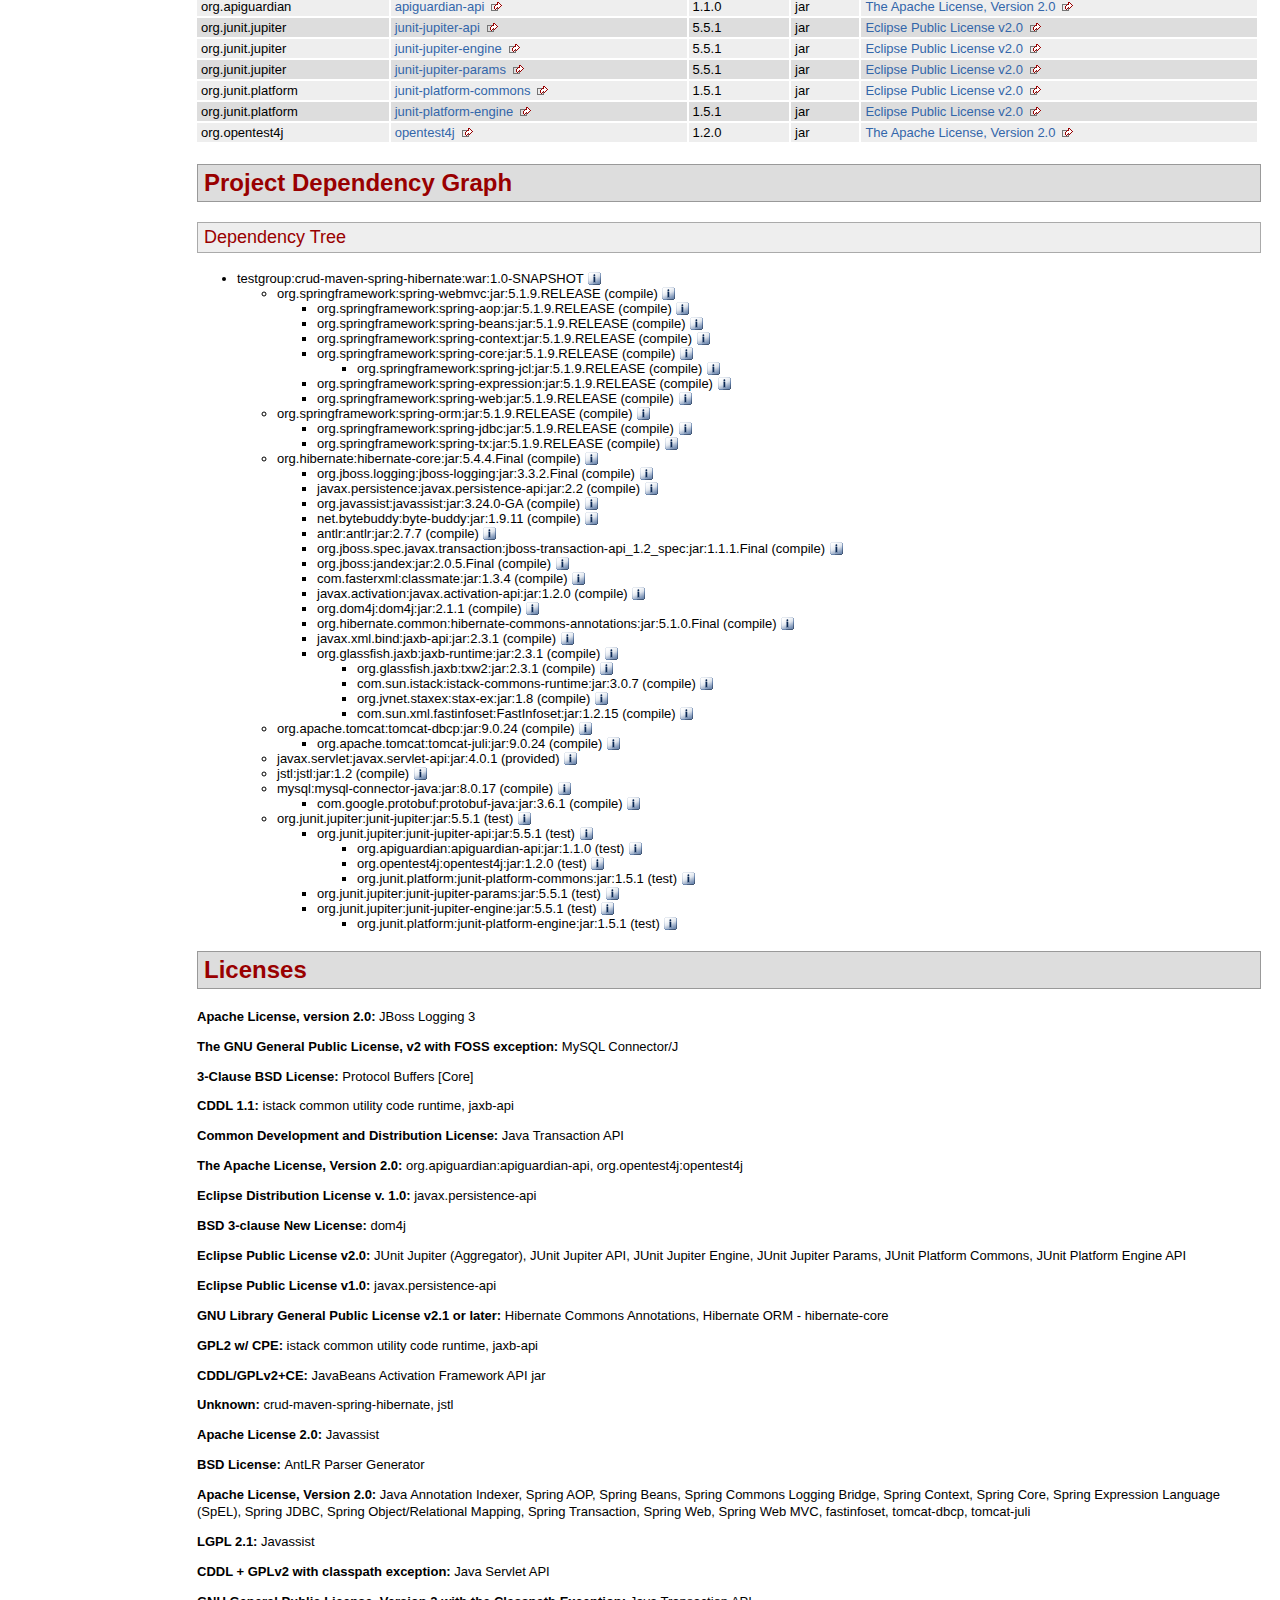
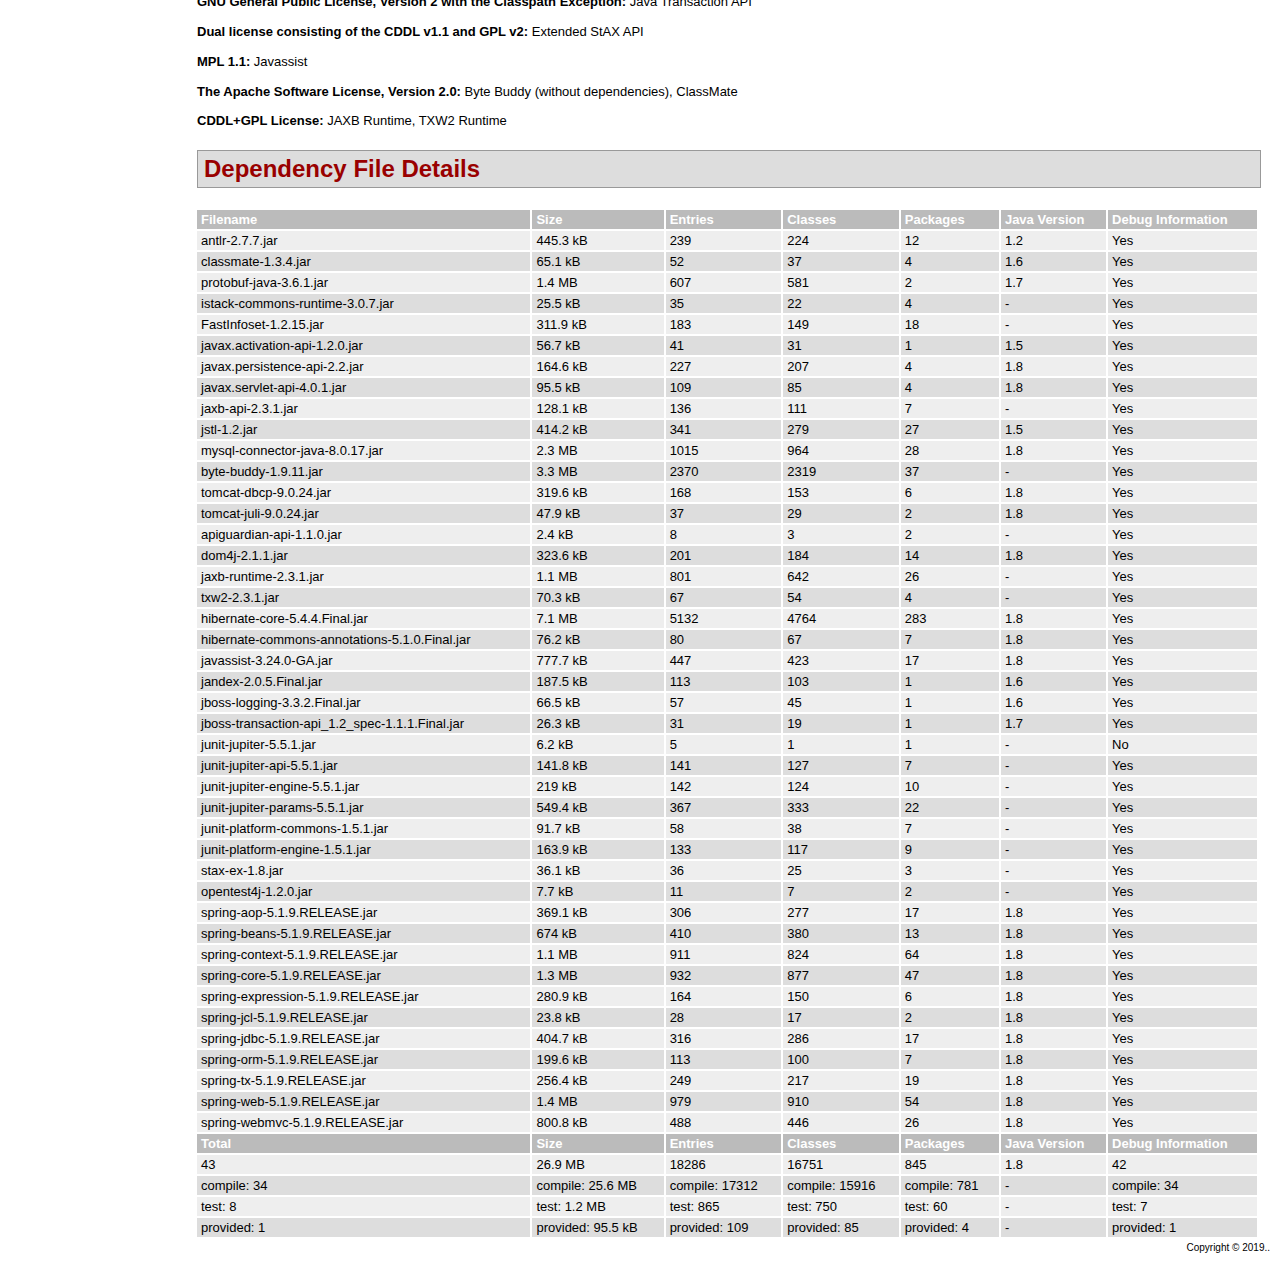
==== commit c46edf31: "Quantity property has been added" ====
--- a/target/site/dependencies.html
+++ b/target/site/dependencies.html
@@ -1,6 +1,6 @@
 <!DOCTYPE html>
 <!--
- | Generated by Apache Maven Doxia Site Renderer 1.9.1 from org.apache.maven.plugins:maven-project-info-reports-plugin:3.0.0:dependencies at 2019-08-28
+ | Generated by Apache Maven Doxia Site Renderer 1.9.1 from org.apache.maven.plugins:maven-project-info-reports-plugin:3.0.0:dependencies at 2019-09-04
 
  | Rendered using Apache Maven Default Skin
 -->
@@ -25,7 +25,7 @@
     </div>
     <div id="breadcrumbs">
       <div class="xleft">
-        <span id="publishDate">Last Published: 2019-08-28</span>
+        <span id="publishDate">Last Published: 2019-09-04</span>
           &#xA0;| <span id="projectVersion">Version: 1.0-SNAPSHOT</span>
       </div>
       <div class="xright"><a href="${project.url}" title="crud-maven-spring-hibernate">crud-maven-spring-hibernate</a>      </div>
@@ -100,9 +100,9 @@
 <td><a class="externalLink" href="https://github.com/spring-projects/spring-framework">spring-webmvc</a></td>
 <td>5.1.9.RELEASE</td>
 <td>jar</td>
-<td><a class="externalLink" href="https://www.apache.org/licenses/LICENSE-2.0">Apache License, Version 2.0</a></td></tr></table></section><a name="Project_Dependencies_provided"></a><section>
-<h3><a name="provided"></a>provided</h3>
-<p>The following is a list of provided dependencies for this project. These dependencies are required to compile the application, but should be provided by default when using the library:</p>
+<td><a class="externalLink" href="https://www.apache.org/licenses/LICENSE-2.0">Apache License, Version 2.0</a></td></tr></table></section><a name="Project_Dependencies_test"></a><section>
+<h3><a name="test"></a>test</h3>
+<p>The following is a list of test dependencies for this project. These dependencies are only required to compile and run unit tests for the application:</p>
 <table border="0" class="bodyTable">
 <tr class="a">
 <th>GroupId</th>
@@ -111,6 +111,21 @@
 <th>Type</th>
 <th>Licenses</th></tr>
 <tr class="b">
+<td>org.junit.jupiter</td>
+<td><a class="externalLink" href="https://junit.org/junit5/">junit-jupiter</a></td>
+<td>5.5.1</td>
+<td>jar</td>
+<td><a class="externalLink" href="https://www.eclipse.org/legal/epl-v20.html">Eclipse Public License v2.0</a></td></tr></table></section><a name="Project_Dependencies_provided"></a><section>
+<h3><a name="provided"></a>provided</h3>
+<p>The following is a list of provided dependencies for this project. These dependencies are required to compile the application, but should be provided by default when using the library:</p>
+<table border="0" class="bodyTable">
+<tr class="a">
+<th>GroupId</th>
+<th>ArtifactId</th>
+<th>Version</th>
+<th>Type</th>
+<th>Licenses</th></tr>
+<tr class="b">
 <td>javax.servlet</td>
 <td><a class="externalLink" href="https://javaee.github.io/servlet-spec/">javax.servlet-api</a></td>
 <td>4.0.1</td>
@@ -294,7 +309,58 @@
 <td><a class="externalLink" href="https://github.com/spring-projects/spring-framework">spring-web</a></td>
 <td>5.1.9.RELEASE</td>
 <td>jar</td>
-<td><a class="externalLink" href="https://www.apache.org/licenses/LICENSE-2.0">Apache License, Version 2.0</a></td></tr></table></section></section><a name="Project_Dependency_Graph"></a><section>
+<td><a class="externalLink" href="https://www.apache.org/licenses/LICENSE-2.0">Apache License, Version 2.0</a></td></tr></table></section><a name="Project_Transitive_Dependencies_test"></a><section>
+<h3><a name="test"></a>test</h3>
+<p>The following is a list of test dependencies for this project. These dependencies are only required to compile and run unit tests for the application:</p>
+<table border="0" class="bodyTable">
+<tr class="a">
+<th>GroupId</th>
+<th>ArtifactId</th>
+<th>Version</th>
+<th>Type</th>
+<th>Licenses</th></tr>
+<tr class="b">
+<td>org.apiguardian</td>
+<td><a class="externalLink" href="https://github.com/apiguardian-team/apiguardian">apiguardian-api</a></td>
+<td>1.1.0</td>
+<td>jar</td>
+<td><a class="externalLink" href="http://www.apache.org/licenses/LICENSE-2.0.txt">The Apache License, Version 2.0</a></td></tr>
+<tr class="a">
+<td>org.junit.jupiter</td>
+<td><a class="externalLink" href="https://junit.org/junit5/">junit-jupiter-api</a></td>
+<td>5.5.1</td>
+<td>jar</td>
+<td><a class="externalLink" href="https://www.eclipse.org/legal/epl-v20.html">Eclipse Public License v2.0</a></td></tr>
+<tr class="b">
+<td>org.junit.jupiter</td>
+<td><a class="externalLink" href="https://junit.org/junit5/">junit-jupiter-engine</a></td>
+<td>5.5.1</td>
+<td>jar</td>
+<td><a class="externalLink" href="https://www.eclipse.org/legal/epl-v20.html">Eclipse Public License v2.0</a></td></tr>
+<tr class="a">
+<td>org.junit.jupiter</td>
+<td><a class="externalLink" href="https://junit.org/junit5/">junit-jupiter-params</a></td>
+<td>5.5.1</td>
+<td>jar</td>
+<td><a class="externalLink" href="https://www.eclipse.org/legal/epl-v20.html">Eclipse Public License v2.0</a></td></tr>
+<tr class="b">
+<td>org.junit.platform</td>
+<td><a class="externalLink" href="https://junit.org/junit5/">junit-platform-commons</a></td>
+<td>1.5.1</td>
+<td>jar</td>
+<td><a class="externalLink" href="https://www.eclipse.org/legal/epl-v20.html">Eclipse Public License v2.0</a></td></tr>
+<tr class="a">
+<td>org.junit.platform</td>
+<td><a class="externalLink" href="https://junit.org/junit5/">junit-platform-engine</a></td>
+<td>1.5.1</td>
+<td>jar</td>
+<td><a class="externalLink" href="https://www.eclipse.org/legal/epl-v20.html">Eclipse Public License v2.0</a></td></tr>
+<tr class="b">
+<td>org.opentest4j</td>
+<td><a class="externalLink" href="https://github.com/ota4j-team/opentest4j">opentest4j</a></td>
+<td>1.2.0</td>
+<td>jar</td>
+<td><a class="externalLink" href="http://www.apache.org/licenses/LICENSE-2.0.txt">The Apache License, Version 2.0</a></td></tr></table></section></section><a name="Project_Dependency_Graph"></a><section>
 <h2><a name="Project_Dependency_Graph"></a>Project Dependency Graph</h2>
 <script language="javascript" type="text/javascript">
       function toggleDependencyDetails( divId, imgId )
@@ -653,15 +719,92 @@
 <p><b>Description: </b>Core Protocol Buffers library. Protocol Buffers are a way of encoding structured data in an
     efficient yet extensible format.</p>
 <p><b>URL: </b><a class="externalLink" href="https://developers.google.com/protocol-buffers/protobuf-java/">https://developers.google.com/protocol-buffers/protobuf-java/</a></p>
-<p><b>Project Licenses: </b><a class="externalLink" href="https://opensource.org/licenses/BSD-3-Clause">3-Clause BSD License</a></p></td></tr></table></div></li></ul></li></ul></li></ul></section></section><a name="Licenses"></a><section>
+<p><b>Project Licenses: </b><a class="externalLink" href="https://opensource.org/licenses/BSD-3-Clause">3-Clause BSD License</a></p></td></tr></table></div></li></ul></li>
+<li>org.junit.jupiter:junit-jupiter:jar:5.5.1 (test) <img id="_img73" src="./images/icon_info_sml.gif" alt="[Information]" onclick="toggleDependencyDetails( '_dep72', '_img73' );" style="cursor: pointer; vertical-align: text-bottom;"></img><div id="_dep72" style="display:none">
+<table border="0" class="bodyTable">
+<tr class="a">
+<th>JUnit Jupiter (Aggregator)</th></tr>
+<tr class="b">
+<td>
+<p><b>Description: </b>Module &quot;junit-jupiter&quot; of JUnit 5.</p>
+<p><b>URL: </b><a class="externalLink" href="https://junit.org/junit5/">https://junit.org/junit5/</a></p>
+<p><b>Project Licenses: </b><a class="externalLink" href="https://www.eclipse.org/legal/epl-v20.html">Eclipse Public License v2.0</a></p></td></tr></table></div>
+<ul>
+<li>org.junit.jupiter:junit-jupiter-api:jar:5.5.1 (test) <img id="_img75" src="./images/icon_info_sml.gif" alt="[Information]" onclick="toggleDependencyDetails( '_dep74', '_img75' );" style="cursor: pointer; vertical-align: text-bottom;"></img><div id="_dep74" style="display:none">
+<table border="0" class="bodyTable">
+<tr class="a">
+<th>JUnit Jupiter API</th></tr>
+<tr class="b">
+<td>
+<p><b>Description: </b>Module &quot;junit-jupiter-api&quot; of JUnit 5.</p>
+<p><b>URL: </b><a class="externalLink" href="https://junit.org/junit5/">https://junit.org/junit5/</a></p>
+<p><b>Project Licenses: </b><a class="externalLink" href="https://www.eclipse.org/legal/epl-v20.html">Eclipse Public License v2.0</a></p></td></tr></table></div>
+<ul>
+<li>org.apiguardian:apiguardian-api:jar:1.1.0 (test) <img id="_img77" src="./images/icon_info_sml.gif" alt="[Information]" onclick="toggleDependencyDetails( '_dep76', '_img77' );" style="cursor: pointer; vertical-align: text-bottom;"></img><div id="_dep76" style="display:none">
+<table border="0" class="bodyTable">
+<tr class="a">
+<th>org.apiguardian:apiguardian-api</th></tr>
+<tr class="b">
+<td>
+<p><b>Description: </b>@API Guardian</p>
+<p><b>URL: </b><a class="externalLink" href="https://github.com/apiguardian-team/apiguardian">https://github.com/apiguardian-team/apiguardian</a></p>
+<p><b>Project Licenses: </b><a class="externalLink" href="http://www.apache.org/licenses/LICENSE-2.0.txt">The Apache License, Version 2.0</a></p></td></tr></table></div></li>
+<li>org.opentest4j:opentest4j:jar:1.2.0 (test) <img id="_img79" src="./images/icon_info_sml.gif" alt="[Information]" onclick="toggleDependencyDetails( '_dep78', '_img79' );" style="cursor: pointer; vertical-align: text-bottom;"></img><div id="_dep78" style="display:none">
+<table border="0" class="bodyTable">
+<tr class="a">
+<th>org.opentest4j:opentest4j</th></tr>
+<tr class="b">
+<td>
+<p><b>Description: </b>Open Test Alliance for the JVM</p>
+<p><b>URL: </b><a class="externalLink" href="https://github.com/ota4j-team/opentest4j">https://github.com/ota4j-team/opentest4j</a></p>
+<p><b>Project Licenses: </b><a class="externalLink" href="http://www.apache.org/licenses/LICENSE-2.0.txt">The Apache License, Version 2.0</a></p></td></tr></table></div></li>
+<li>org.junit.platform:junit-platform-commons:jar:1.5.1 (test) <img id="_img81" src="./images/icon_info_sml.gif" alt="[Information]" onclick="toggleDependencyDetails( '_dep80', '_img81' );" style="cursor: pointer; vertical-align: text-bottom;"></img><div id="_dep80" style="display:none">
+<table border="0" class="bodyTable">
+<tr class="a">
+<th>JUnit Platform Commons</th></tr>
+<tr class="b">
+<td>
+<p><b>Description: </b>Module &quot;junit-platform-commons&quot; of JUnit 5.</p>
+<p><b>URL: </b><a class="externalLink" href="https://junit.org/junit5/">https://junit.org/junit5/</a></p>
+<p><b>Project Licenses: </b><a class="externalLink" href="https://www.eclipse.org/legal/epl-v20.html">Eclipse Public License v2.0</a></p></td></tr></table></div></li></ul></li>
+<li>org.junit.jupiter:junit-jupiter-params:jar:5.5.1 (test) <img id="_img83" src="./images/icon_info_sml.gif" alt="[Information]" onclick="toggleDependencyDetails( '_dep82', '_img83' );" style="cursor: pointer; vertical-align: text-bottom;"></img><div id="_dep82" style="display:none">
+<table border="0" class="bodyTable">
+<tr class="a">
+<th>JUnit Jupiter Params</th></tr>
+<tr class="b">
+<td>
+<p><b>Description: </b>Module &quot;junit-jupiter-params&quot; of JUnit 5.</p>
+<p><b>URL: </b><a class="externalLink" href="https://junit.org/junit5/">https://junit.org/junit5/</a></p>
+<p><b>Project Licenses: </b><a class="externalLink" href="https://www.eclipse.org/legal/epl-v20.html">Eclipse Public License v2.0</a></p></td></tr></table></div></li>
+<li>org.junit.jupiter:junit-jupiter-engine:jar:5.5.1 (test) <img id="_img85" src="./images/icon_info_sml.gif" alt="[Information]" onclick="toggleDependencyDetails( '_dep84', '_img85' );" style="cursor: pointer; vertical-align: text-bottom;"></img><div id="_dep84" style="display:none">
+<table border="0" class="bodyTable">
+<tr class="a">
+<th>JUnit Jupiter Engine</th></tr>
+<tr class="b">
+<td>
+<p><b>Description: </b>Module &quot;junit-jupiter-engine&quot; of JUnit 5.</p>
+<p><b>URL: </b><a class="externalLink" href="https://junit.org/junit5/">https://junit.org/junit5/</a></p>
+<p><b>Project Licenses: </b><a class="externalLink" href="https://www.eclipse.org/legal/epl-v20.html">Eclipse Public License v2.0</a></p></td></tr></table></div>
+<ul>
+<li>org.junit.platform:junit-platform-engine:jar:1.5.1 (test) <img id="_img87" src="./images/icon_info_sml.gif" alt="[Information]" onclick="toggleDependencyDetails( '_dep86', '_img87' );" style="cursor: pointer; vertical-align: text-bottom;"></img><div id="_dep86" style="display:none">
+<table border="0" class="bodyTable">
+<tr class="a">
+<th>JUnit Platform Engine API</th></tr>
+<tr class="b">
+<td>
+<p><b>Description: </b>Module &quot;junit-platform-engine&quot; of JUnit 5.</p>
+<p><b>URL: </b><a class="externalLink" href="https://junit.org/junit5/">https://junit.org/junit5/</a></p>
+<p><b>Project Licenses: </b><a class="externalLink" href="https://www.eclipse.org/legal/epl-v20.html">Eclipse Public License v2.0</a></p></td></tr></table></div></li></ul></li></ul></li></ul></li></ul></section></section><a name="Licenses"></a><section>
 <h2><a name="Licenses"></a>Licenses</h2>
 <p><b>Apache License, version 2.0: </b>JBoss Logging 3</p>
 <p><b>The GNU General Public License, v2 with FOSS exception: </b>MySQL Connector/J</p>
 <p><b>3-Clause BSD License: </b>Protocol Buffers [Core]</p>
 <p><b>CDDL 1.1: </b>istack common utility code runtime, jaxb-api</p>
 <p><b>Common Development and Distribution License: </b>Java Transaction API</p>
+<p><b>The Apache License, Version 2.0: </b>org.apiguardian:apiguardian-api, org.opentest4j:opentest4j</p>
 <p><b>Eclipse Distribution License v. 1.0: </b>javax.persistence-api</p>
 <p><b>BSD 3-clause New License: </b>dom4j</p>
+<p><b>Eclipse Public License v2.0: </b>JUnit Jupiter (Aggregator), JUnit Jupiter API, JUnit Jupiter Engine, JUnit Jupiter Params, JUnit Platform Commons, JUnit Platform Engine API</p>
 <p><b>Eclipse Public License v1.0: </b>javax.persistence-api</p>
 <p><b>GNU Library General Public License v2.1 or later: </b>Hibernate Commons Annotations, Hibernate ORM - hibernate-core</p>
 <p><b>GPL2 w/ CPE: </b>istack common utility code runtime, jaxb-api</p>
@@ -800,6 +943,14 @@
 <td>1.8</td>
 <td>Yes</td></tr>
 <tr class="b">
+<td>apiguardian-api-1.1.0.jar</td>
+<td>2.4 kB</td>
+<td>8</td>
+<td>3</td>
+<td>2</td>
+<td>-</td>
+<td>Yes</td></tr>
+<tr class="a">
 <td>dom4j-2.1.1.jar</td>
 <td>323.6 kB</td>
 <td>201</td>
@@ -807,7 +958,7 @@
 <td>14</td>
 <td>1.8</td>
 <td>Yes</td></tr>
-<tr class="a">
+<tr class="b">
 <td>jaxb-runtime-2.3.1.jar</td>
 <td>1.1 MB</td>
 <td>801</td>
@@ -815,7 +966,7 @@
 <td>26</td>
 <td>-</td>
 <td>Yes</td></tr>
-<tr class="b">
+<tr class="a">
 <td>txw2-2.3.1.jar</td>
 <td>70.3 kB</td>
 <td>67</td>
@@ -823,7 +974,7 @@
 <td>4</td>
 <td>-</td>
 <td>Yes</td></tr>
-<tr class="a">
+<tr class="b">
 <td>hibernate-core-5.4.4.Final.jar</td>
 <td>7.1 MB</td>
 <td>5132</td>
@@ -831,7 +982,7 @@
 <td>283</td>
 <td>1.8</td>
 <td>Yes</td></tr>
-<tr class="b">
+<tr class="a">
 <td>hibernate-commons-annotations-5.1.0.Final.jar</td>
 <td>76.2 kB</td>
 <td>80</td>
@@ -839,7 +990,7 @@
 <td>7</td>
 <td>1.8</td>
 <td>Yes</td></tr>
-<tr class="a">
+<tr class="b">
 <td>javassist-3.24.0-GA.jar</td>
 <td>777.7 kB</td>
 <td>447</td>
@@ -847,7 +998,7 @@
 <td>17</td>
 <td>1.8</td>
 <td>Yes</td></tr>
-<tr class="b">
+<tr class="a">
 <td>jandex-2.0.5.Final.jar</td>
 <td>187.5 kB</td>
 <td>113</td>
@@ -855,7 +1006,7 @@
 <td>1</td>
 <td>1.6</td>
 <td>Yes</td></tr>
-<tr class="a">
+<tr class="b">
 <td>jboss-logging-3.3.2.Final.jar</td>
 <td>66.5 kB</td>
 <td>57</td>
@@ -863,7 +1014,7 @@
 <td>1</td>
 <td>1.6</td>
 <td>Yes</td></tr>
-<tr class="b">
+<tr class="a">
 <td>jboss-transaction-api_1.2_spec-1.1.1.Final.jar</td>
 <td>26.3 kB</td>
 <td>31</td>
@@ -871,12 +1022,68 @@
 <td>1</td>
 <td>1.7</td>
 <td>Yes</td></tr>
-<tr class="a">
+<tr class="b">
+<td>junit-jupiter-5.5.1.jar</td>
+<td>6.2 kB</td>
+<td>5</td>
+<td>1</td>
+<td>1</td>
+<td>-</td>
+<td>No</td></tr>
+<tr class="a">
+<td>junit-jupiter-api-5.5.1.jar</td>
+<td>141.8 kB</td>
+<td>141</td>
+<td>127</td>
+<td>7</td>
+<td>-</td>
+<td>Yes</td></tr>
+<tr class="b">
+<td>junit-jupiter-engine-5.5.1.jar</td>
+<td>219 kB</td>
+<td>142</td>
+<td>124</td>
+<td>10</td>
+<td>-</td>
+<td>Yes</td></tr>
+<tr class="a">
+<td>junit-jupiter-params-5.5.1.jar</td>
+<td>549.4 kB</td>
+<td>367</td>
+<td>333</td>
+<td>22</td>
+<td>-</td>
+<td>Yes</td></tr>
+<tr class="b">
+<td>junit-platform-commons-1.5.1.jar</td>
+<td>91.7 kB</td>
+<td>58</td>
+<td>38</td>
+<td>7</td>
+<td>-</td>
+<td>Yes</td></tr>
+<tr class="a">
+<td>junit-platform-engine-1.5.1.jar</td>
+<td>163.9 kB</td>
+<td>133</td>
+<td>117</td>
+<td>9</td>
+<td>-</td>
+<td>Yes</td></tr>
+<tr class="b">
 <td>stax-ex-1.8.jar</td>
 <td>36.1 kB</td>
 <td>36</td>
 <td>25</td>
 <td>3</td>
+<td>-</td>
+<td>Yes</td></tr>
+<tr class="a">
+<td>opentest4j-1.2.0.jar</td>
+<td>7.7 kB</td>
+<td>11</td>
+<td>7</td>
+<td>2</td>
 <td>-</td>
 <td>Yes</td></tr>
 <tr class="b">
@@ -976,13 +1183,13 @@
 <th>Java Version</th>
 <th>Debug Information</th></tr>
 <tr class="b">
-<td>35</td>
-<td>25.7 MB</td>
-<td>17421</td>
-<td>16001</td>
-<td>785</td>
-<td>1.8</td>
-<td>35</td></tr>
+<td>43</td>
+<td>26.9 MB</td>
+<td>18286</td>
+<td>16751</td>
+<td>845</td>
+<td>1.8</td>
+<td>42</td></tr>
 <tr class="a">
 <td>compile: 34</td>
 <td>compile: 25.6 MB</td>
@@ -992,6 +1199,14 @@
 <td>-</td>
 <td>compile: 34</td></tr>
 <tr class="b">
+<td>test: 8</td>
+<td>test: 1.2 MB</td>
+<td>test: 865</td>
+<td>test: 750</td>
+<td>test: 60</td>
+<td>-</td>
+<td>test: 7</td></tr>
+<tr class="a">
 <td>provided: 1</td>
 <td>provided: 95.5 kB</td>
 <td>provided: 109</td>
